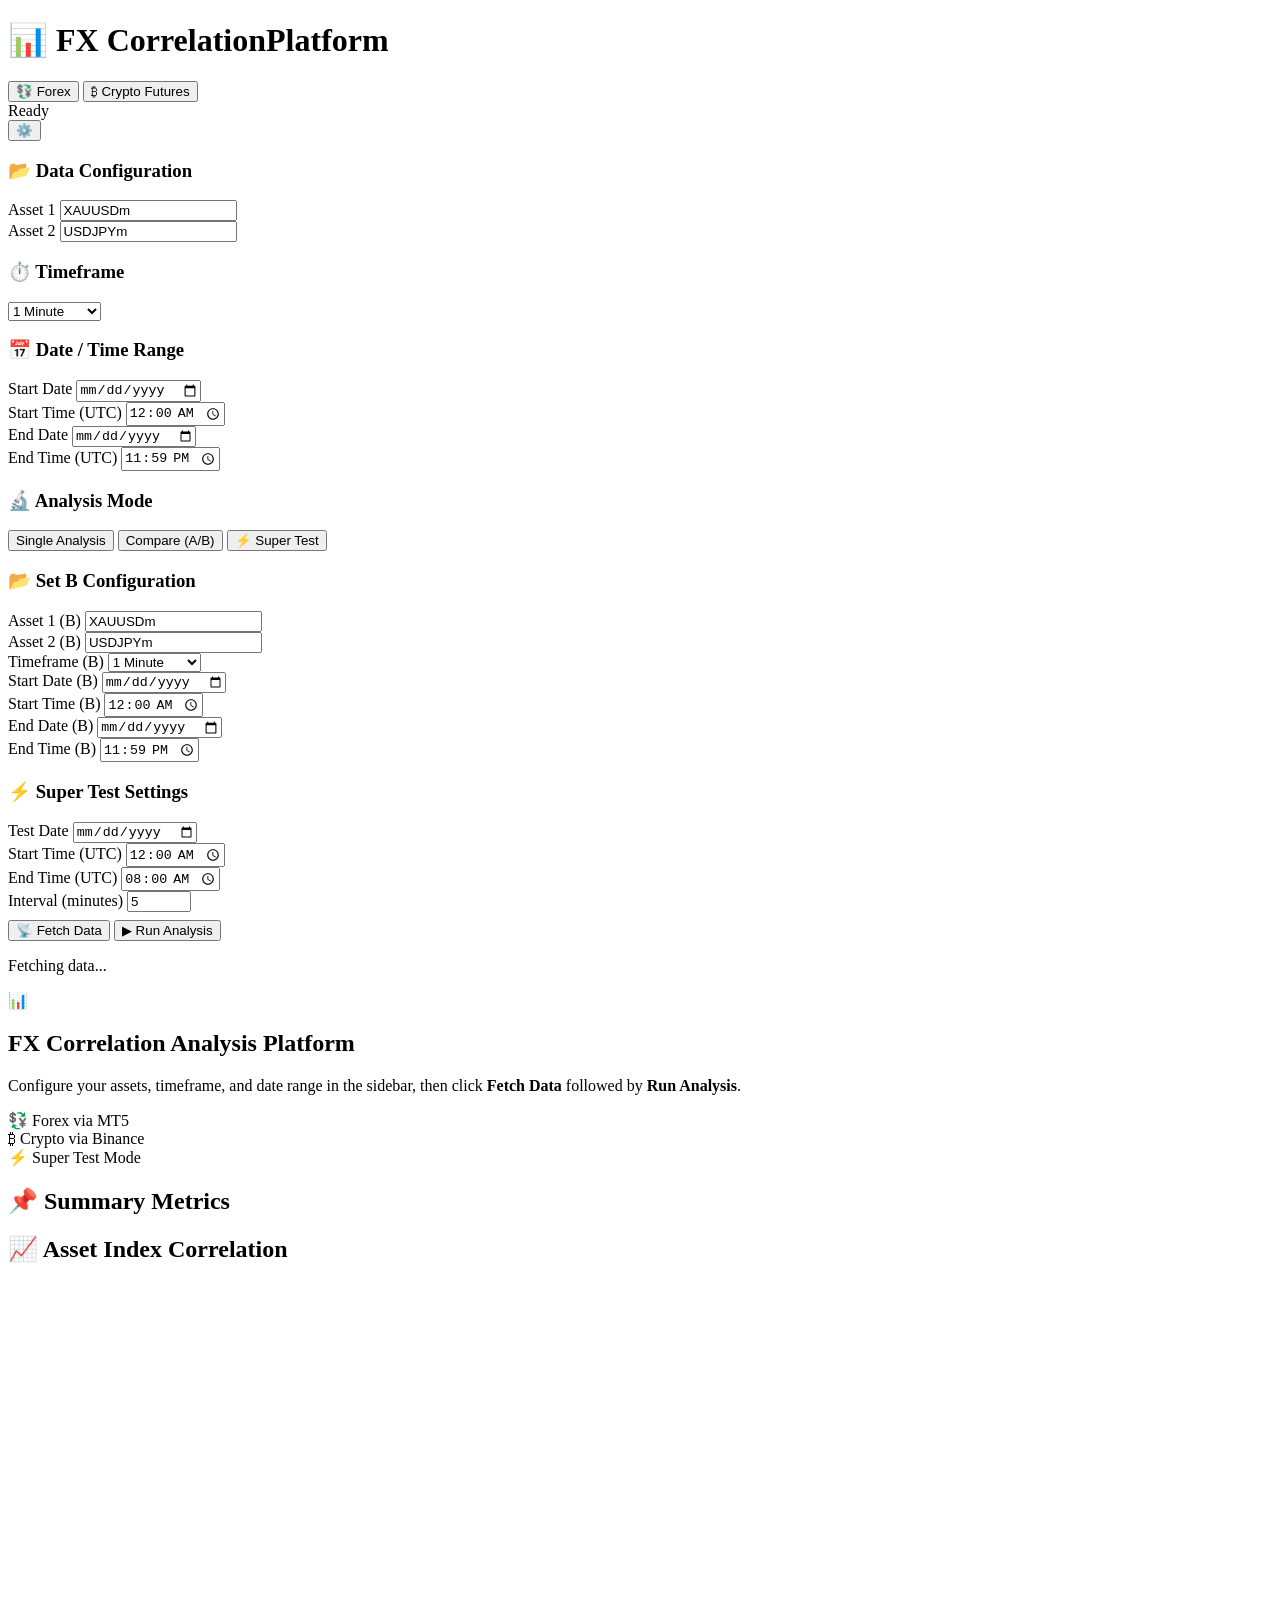
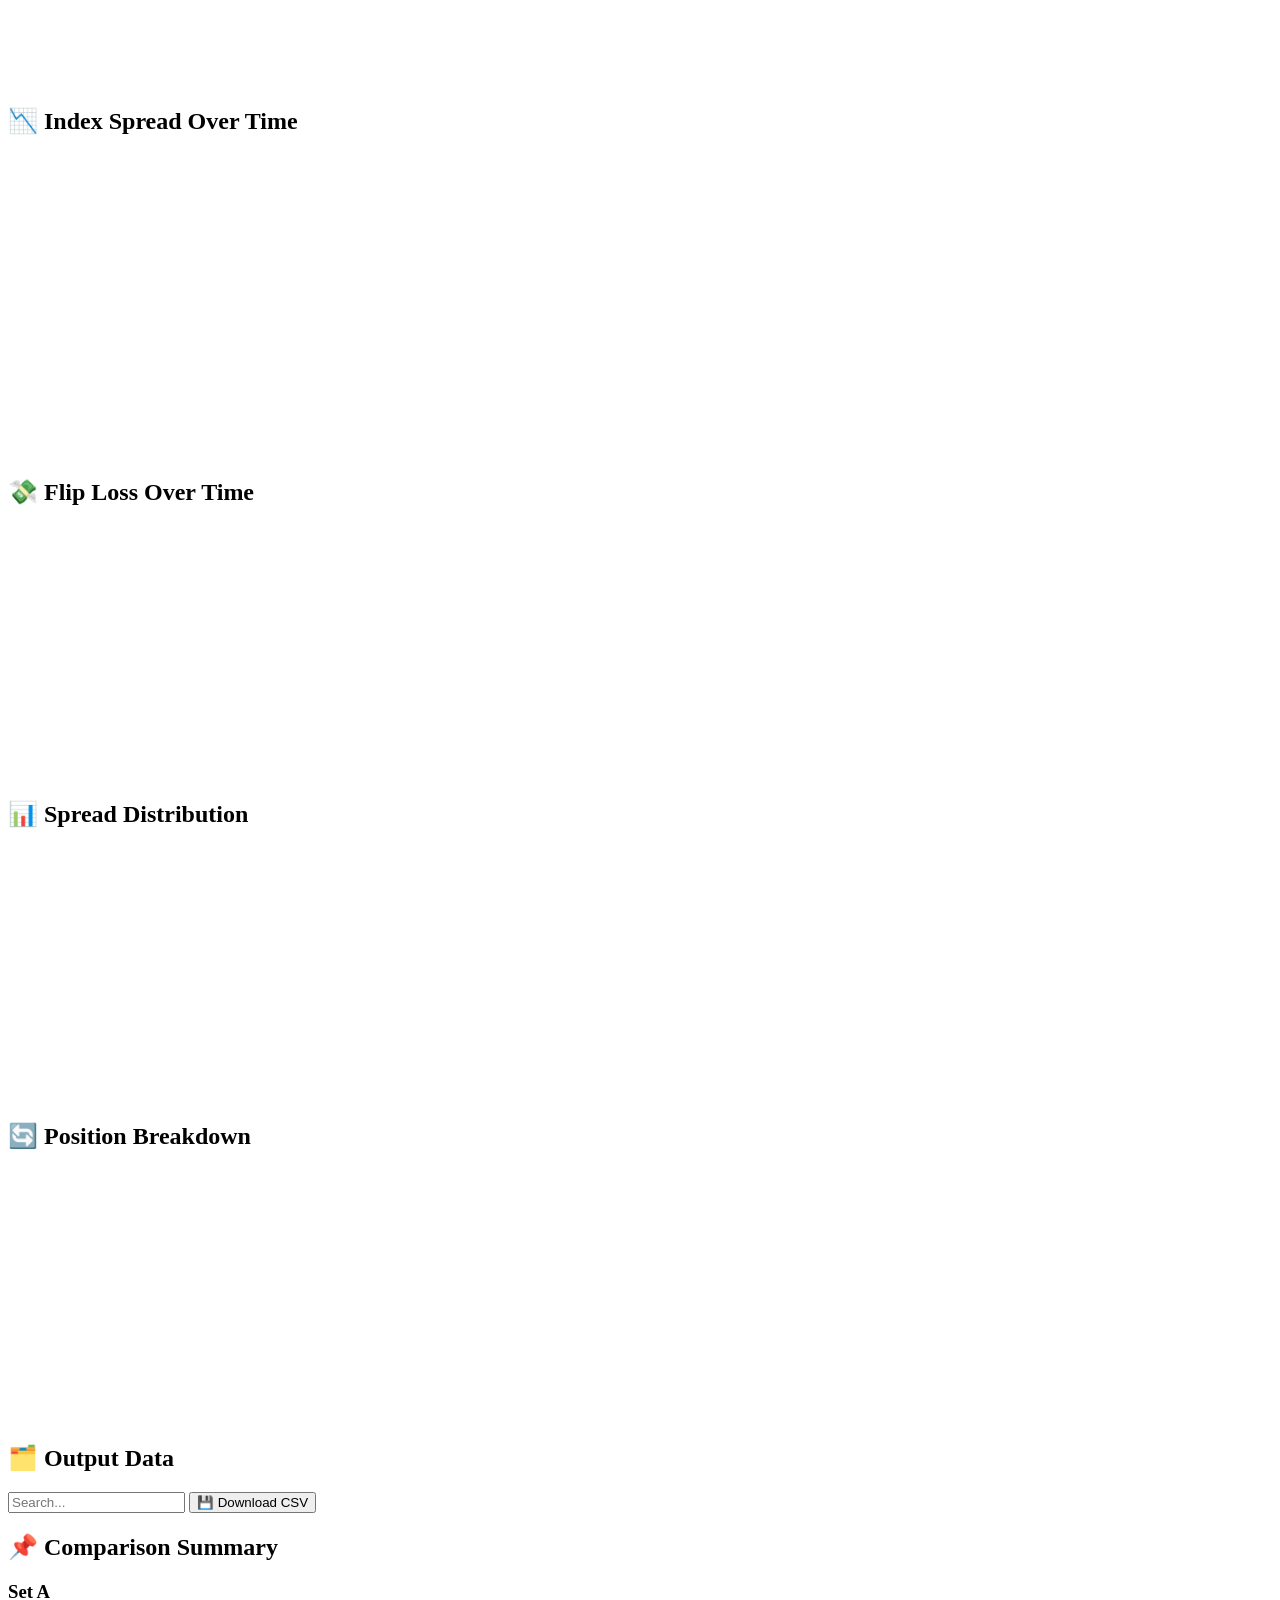
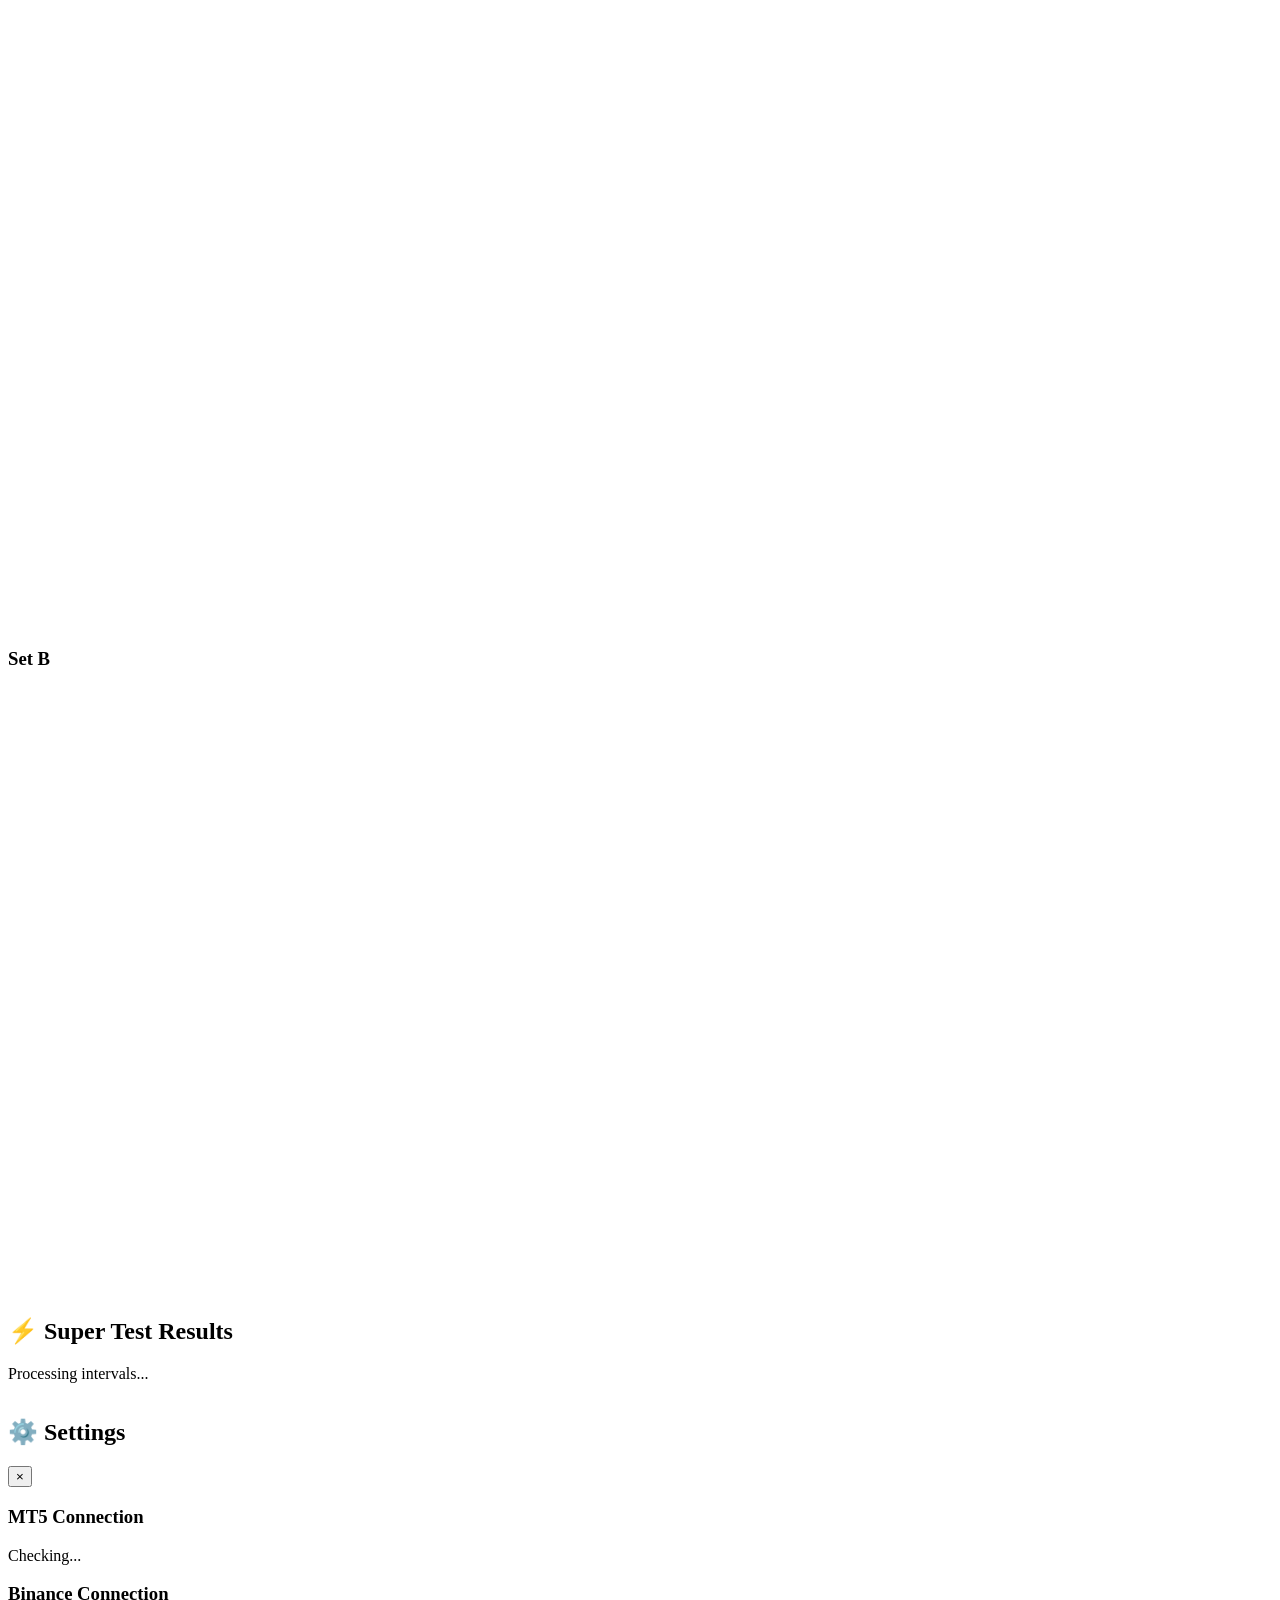
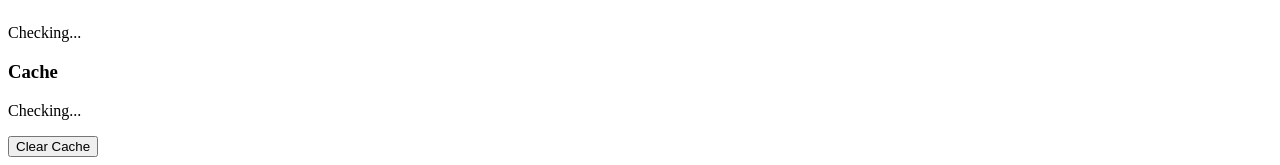
==== FX Correlation Analysis Application/frontend/index.html @ 58d867ab "Full Application is working" ====
<!DOCTYPE html>
<html lang="en">

<head>
    <meta charset="UTF-8">
    <meta name="viewport" content="width=device-width, initial-scale=1.0">
    <meta name="description" content="Forex & Crypto Correlation Analysis Platform with Super Test Mode">
    <title>FX Correlation Analysis Platform</title>
    <link rel="preconnect" href="https://fonts.googleapis.com">
    <link href="https://fonts.googleapis.com/css2?family=Inter:wght@300;400;500;600;700;800&display=swap"
        rel="stylesheet">
    <link rel="stylesheet" href="/css/variables.css?v=3">
    <link rel="stylesheet" href="/css/base.css?v=3">
    <link rel="stylesheet" href="/css/layout.css?v=3">
    <link rel="stylesheet" href="/css/components.css?v=3">
    <link rel="stylesheet" href="/css/charts.css?v=3">
    <link rel="icon" type="image/x-icon" href="/assets/favicon.ico">
</head>

<body>
    <!-- ── Header ──────────────────────────────────────── -->
    <header id="app-header">
        <div class="header-left">
            <h1 class="logo">
                <span class="logo-icon">📊</span>
                <span class="logo-text">FX Correlation<span class="logo-accent">Platform</span></span>
            </h1>
        </div>
        <div class="header-tabs" id="domain-tabs">
            <button class="tab-btn active" data-domain="forex" id="tab-forex">
                <span class="tab-icon">💱</span> Forex
            </button>
            <button class="tab-btn" data-domain="crypto" id="tab-crypto">
                <span class="tab-icon">₿</span> Crypto Futures
            </button>
        </div>
        <div class="header-right">
            <div class="connection-status" id="connection-status">
                <span class="status-dot"></span>
                <span class="status-text">Ready</span>
            </div>
            <button class="icon-btn" id="settings-btn" title="Settings">⚙️</button>
        </div>
    </header>

    <!-- ── Main Layout ─────────────────────────────────── -->
    <div class="app-layout">
        <!-- Sidebar -->
        <aside id="sidebar" class="sidebar">
            <div class="sidebar-section">
                <h3 class="sidebar-title">📂 Data Configuration</h3>

                <div class="input-group">
                    <label for="symbol-1">Asset 1</label>
                    <input type="text" id="symbol-1" class="input" value="XAUUSDm" placeholder="e.g. XAUUSDm">
                </div>
                <div class="input-group">
                    <label for="symbol-2">Asset 2</label>
                    <input type="text" id="symbol-2" class="input" value="USDJPYm" placeholder="e.g. USDJPYm">
                </div>
            </div>

            <div class="sidebar-section">
                <h3 class="sidebar-title">⏱️ Timeframe</h3>
                <div class="input-group">
                    <select id="timeframe" class="input">
                        <option value="10s">10 Seconds</option>
                        <option value="30s">30 Seconds</option>
                        <option value="1min" selected>1 Minute</option>
                        <option value="5min">5 Minutes</option>
                        <option value="15min">15 Minutes</option>
                        <option value="30min">30 Minutes</option>
                        <option value="1h">1 Hour</option>
                        <option value="4h">4 Hours</option>
                        <option value="1D">1 Day</option>
                    </select>
                </div>
            </div>

            <div class="sidebar-section">
                <h3 class="sidebar-title">📅 Date / Time Range</h3>
                <div class="input-group">
                    <label for="start-date">Start Date</label>
                    <input type="date" id="start-date" class="input">
                </div>
                <div class="input-group">
                    <label for="start-time">Start Time (UTC)</label>
                    <input type="time" id="start-time" class="input" value="00:00">
                </div>
                <div class="input-group">
                    <label for="end-date">End Date</label>
                    <input type="date" id="end-date" class="input">
                </div>
                <div class="input-group">
                    <label for="end-time">End Time (UTC)</label>
                    <input type="time" id="end-time" class="input" value="23:59">
                </div>
            </div>

            <div class="sidebar-divider"></div>

            <!-- Mode Toggle -->
            <div class="sidebar-section">
                <h3 class="sidebar-title">🔬 Analysis Mode</h3>
                <div class="mode-selector">
                    <button class="mode-btn active" data-mode="single" id="mode-single">Single Analysis</button>
                    <button class="mode-btn" data-mode="compare" id="mode-compare">Compare (A/B)</button>
                    <button class="mode-btn" data-mode="super" id="mode-super">⚡ Super Test</button>
                </div>
            </div>

            <!-- Set B Config (hidden by default) -->
            <div id="set-b-config" class="sidebar-section hidden">
                <h3 class="sidebar-title">📂 Set B Configuration</h3>
                <div class="input-group">
                    <label for="symbol-1b">Asset 1 (B)</label>
                    <input type="text" id="symbol-1b" class="input" value="XAUUSDm">
                </div>
                <div class="input-group">
                    <label for="symbol-2b">Asset 2 (B)</label>
                    <input type="text" id="symbol-2b" class="input" value="USDJPYm">
                </div>
                <div class="input-group">
                    <label for="timeframe-b">Timeframe (B)</label>
                    <select id="timeframe-b" class="input">
                        <option value="10s">10 Seconds</option>
                        <option value="30s">30 Seconds</option>
                        <option value="1min" selected>1 Minute</option>
                        <option value="5min">5 Minutes</option>
                        <option value="15min">15 Minutes</option>
                        <option value="30min">30 Minutes</option>
                        <option value="1h">1 Hour</option>
                        <option value="4h">4 Hours</option>
                        <option value="1D">1 Day</option>
                    </select>
                </div>
                <div class="input-group">
                    <label for="start-date-b">Start Date (B)</label>
                    <input type="date" id="start-date-b" class="input">
                </div>
                <div class="input-group">
                    <label for="start-time-b">Start Time (B)</label>
                    <input type="time" id="start-time-b" class="input" value="00:00">
                </div>
                <div class="input-group">
                    <label for="end-date-b">End Date (B)</label>
                    <input type="date" id="end-date-b" class="input">
                </div>
                <div class="input-group">
                    <label for="end-time-b">End Time (B)</label>
                    <input type="time" id="end-time-b" class="input" value="23:59">
                </div>
            </div>

            <!-- Super Test Config (hidden by default) -->
            <div id="super-test-config" class="sidebar-section hidden">
                <h3 class="sidebar-title">⚡ Super Test Settings</h3>
                <div class="input-group">
                    <label for="st-date">Test Date</label>
                    <input type="date" id="st-date" class="input">
                </div>
                <div class="input-group">
                    <label for="st-start">Start Time (UTC)</label>
                    <input type="time" id="st-start" class="input" value="00:00">
                </div>
                <div class="input-group">
                    <label for="st-end">End Time (UTC)</label>
                    <input type="time" id="st-end" class="input" value="08:00">
                </div>
                <div class="input-group">
                    <label for="st-interval">Interval (minutes)</label>
                    <input type="number" id="st-interval" class="input" value="5" min="1" max="1440">
                </div>
            </div>

            <div class="sidebar-divider"></div>

            <!-- Fetch + Run -->
            <div class="sidebar-section">
                <button class="btn btn-primary" id="btn-fetch">
                    <span class="btn-icon">📡</span> Fetch Data
                </button>
                <button class="btn btn-accent" id="btn-run" style="margin-top: 8px;">
                    <span class="btn-icon">▶</span> Run Analysis
                </button>
            </div>

            <!-- Progress Bar -->
            <div id="progress-section" class="sidebar-section hidden">
                <div class="progress-bar-container">
                    <div class="progress-bar" id="progress-bar"></div>
                </div>
                <p class="progress-text" id="progress-text">Fetching data...</p>
            </div>
        </aside>

        <!-- Main Content Area -->
        <main id="main-content">
            <!-- Welcome State -->
            <div id="view-welcome" class="view active">
                <div class="welcome-card">
                    <div class="welcome-icon">📊</div>
                    <h2>FX Correlation Analysis Platform</h2>
                    <p>Configure your assets, timeframe, and date range in the sidebar, then click <strong>Fetch
                            Data</strong> followed by <strong>Run Analysis</strong>.</p>
                    <div class="welcome-features">
                        <div class="feature-item">
                            <span class="feature-icon">💱</span>
                            <span>Forex via MT5</span>
                        </div>
                        <div class="feature-item">
                            <span class="feature-icon">₿</span>
                            <span>Crypto via Binance</span>
                        </div>
                        <div class="feature-item">
                            <span class="feature-icon">⚡</span>
                            <span>Super Test Mode</span>
                        </div>
                    </div>
                </div>
            </div>

            <!-- Analysis Results View -->
            <div id="view-analysis" class="view">
                <!-- Summary Metrics -->
                <div id="metrics-section" class="content-section">
                    <h2 class="section-title">📌 Summary Metrics</h2>
                    <div id="metrics-table-container"></div>
                </div>

                <!-- Charts -->
                <div id="charts-section" class="content-section">
                    <h2 class="section-title">📈 Asset Index Correlation</h2>
                    <div class="chart-wrapper">
                        <canvas id="chart-correlation" width="800" height="400"></canvas>
                    </div>

                    <h2 class="section-title">📉 Index Spread Over Time</h2>
                    <div class="chart-wrapper">
                        <canvas id="chart-spread" width="800" height="300"></canvas>
                    </div>

                    <h2 class="section-title">💸 Flip Loss Over Time</h2>
                    <div class="chart-wrapper">
                        <canvas id="chart-flip-loss" width="800" height="250"></canvas>
                    </div>

                    <div class="charts-row">
                        <div class="chart-half">
                            <h2 class="section-title">📊 Spread Distribution</h2>
                            <div class="chart-wrapper">
                                <canvas id="chart-spread-dist" width="400" height="250"></canvas>
                            </div>
                        </div>
                        <div class="chart-half">
                            <h2 class="section-title">🔄 Position Breakdown</h2>
                            <div class="chart-wrapper">
                                <canvas id="chart-position" width="400" height="250"></canvas>
                            </div>
                        </div>
                    </div>
                </div>

                <!-- Data Table -->
                <div id="data-section" class="content-section">
                    <h2 class="section-title">🗂️ Output Data</h2>
                    <div class="table-controls">
                        <input type="text" id="table-search" class="input input-sm" placeholder="Search...">
                        <button class="btn btn-sm btn-secondary" id="btn-download-csv">
                            💾 Download CSV
                        </button>
                    </div>
                    <div class="table-container" id="data-table-container">
                        <table id="data-table" class="data-table">
                            <thead id="data-table-head"></thead>
                            <tbody id="data-table-body"></tbody>
                        </table>
                    </div>
                    <div class="table-pagination" id="pagination"></div>
                </div>
            </div>

            <!-- Comparison View -->
            <div id="view-compare" class="view">
                <div id="compare-metrics-section" class="content-section">
                    <h2 class="section-title">📌 Comparison Summary</h2>
                    <div id="compare-metrics-container"></div>
                </div>
                <div class="compare-grid">
                    <div class="compare-col" id="compare-set-a">
                        <h3 class="compare-label">Set A</h3>
                        <div class="chart-wrapper"><canvas id="chart-corr-a" width="600" height="350"></canvas></div>
                        <div class="chart-wrapper"><canvas id="chart-spread-a" width="600" height="250"></canvas></div>
                    </div>
                    <div class="compare-col" id="compare-set-b">
                        <h3 class="compare-label">Set B</h3>
                        <div class="chart-wrapper"><canvas id="chart-corr-b" width="600" height="350"></canvas></div>
                        <div class="chart-wrapper"><canvas id="chart-spread-b" width="600" height="250"></canvas></div>
                    </div>
                </div>
            </div>

            <!-- Super Test View -->
            <div id="view-super-test" class="view">
                <div class="content-section">
                    <h2 class="section-title">⚡ Super Test Results</h2>
                    <div id="super-test-progress" class="hidden">
                        <div class="progress-bar-container large">
                            <div class="progress-bar" id="st-progress-bar"></div>
                        </div>
                        <p class="progress-text" id="st-progress-text">Processing intervals...</p>
                    </div>
                    <div id="super-test-summary" class="hidden"></div>
                    <div class="table-container" id="super-test-table-container">
                        <table id="super-test-table" class="data-table ranking-table">
                            <thead id="st-table-head"></thead>
                            <tbody id="st-table-body"></tbody>
                        </table>
                    </div>
                </div>
            </div>
        </main>
    </div>

    <!-- Settings Modal -->
    <div id="settings-modal" class="modal hidden">
        <div class="modal-backdrop"></div>
        <div class="modal-content">
            <div class="modal-header">
                <h2>⚙️ Settings</h2>
                <button class="modal-close" id="settings-close">&times;</button>
            </div>
            <div class="modal-body">
                <div class="setting-group">
                    <h3>MT5 Connection</h3>
                    <p class="setting-status" id="mt5-status">Checking...</p>
                </div>
                <div class="setting-group">
                    <h3>Binance Connection</h3>
                    <p class="setting-status" id="binance-status">Checking...</p>
                </div>
                <div class="setting-group">
                    <h3>Cache</h3>
                    <p class="setting-status" id="cache-status">Checking...</p>
                    <button class="btn btn-sm btn-danger" id="btn-clear-cache">Clear Cache</button>
                </div>
            </div>
        </div>
    </div>

    <!-- Toast Container -->
    <div id="toast-container"></div>

    <!-- Scripts -->
    <script src="/js/utils/format.js?v=3"></script>
    <script src="/js/utils/datetime.js?v=3"></script>
    <script src="/js/api.js?v=3"></script>
    <script src="/js/ws.js?v=3"></script>
    <script src="/js/state.js?v=3"></script>
    <script src="/js/components/charts.js?v=3"></script>
    <script src="/js/components/tables.js?v=3"></script>
    <script src="/js/components/sidebar.js?v=3"></script>
    <script src="/js/components/supertest.js?v=3"></script>
    <script src="/js/components/progress.js?v=3"></script>
    <script src="/js/components/modal.js?v=3"></script>
    <script src="/js/app.js?v=3"></script>
</body>

</html>
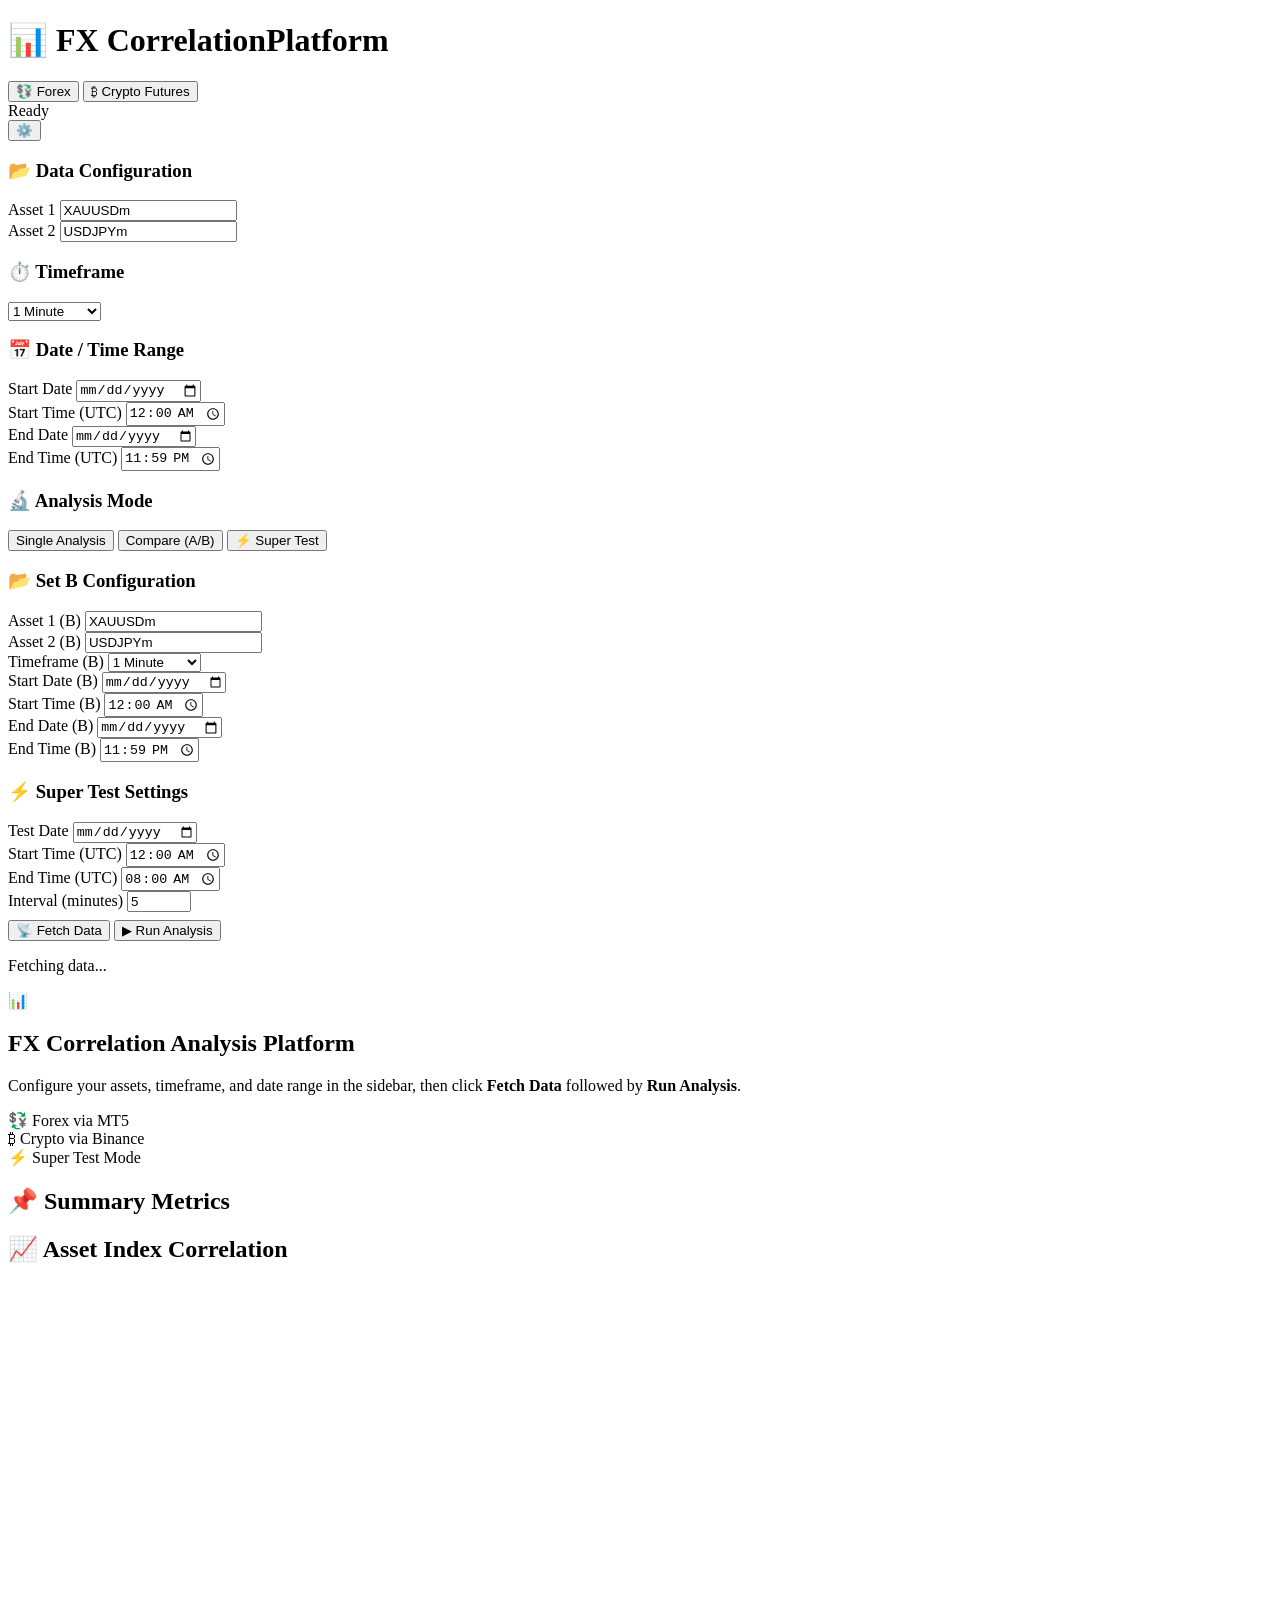
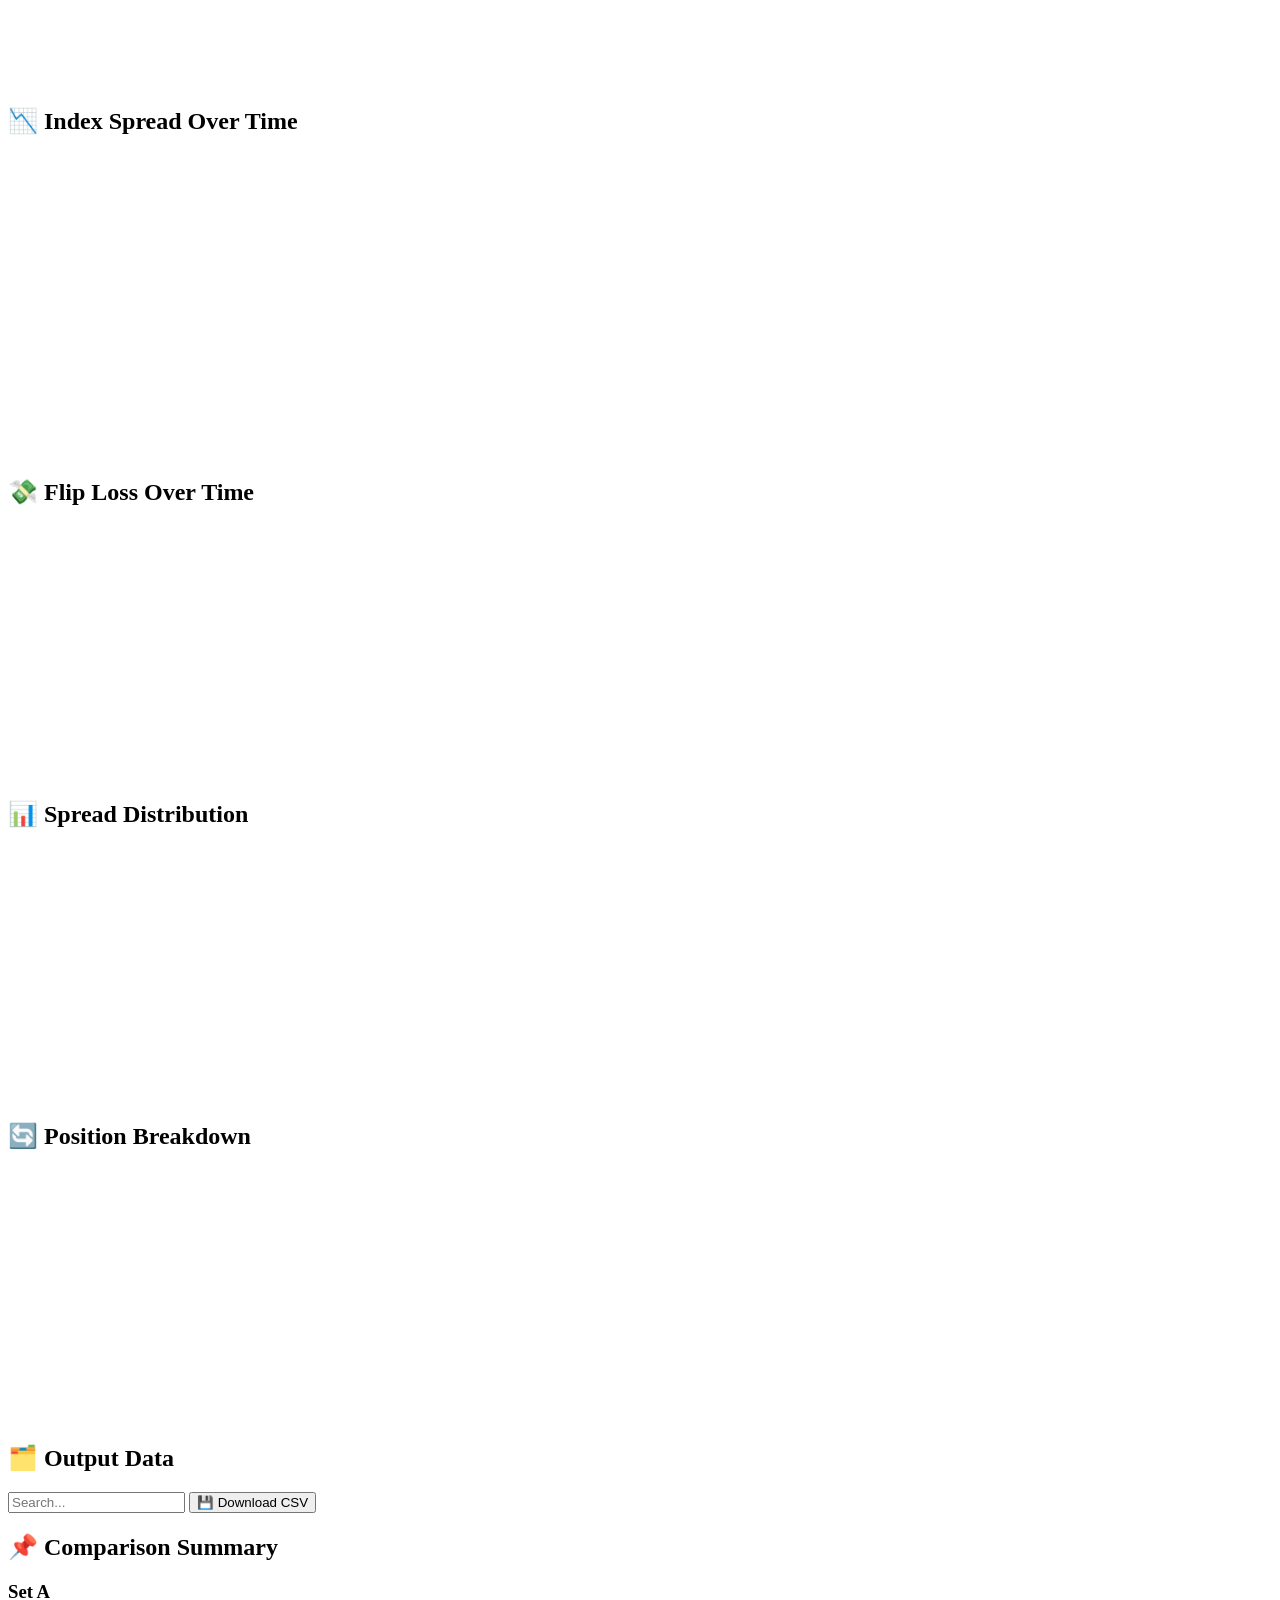
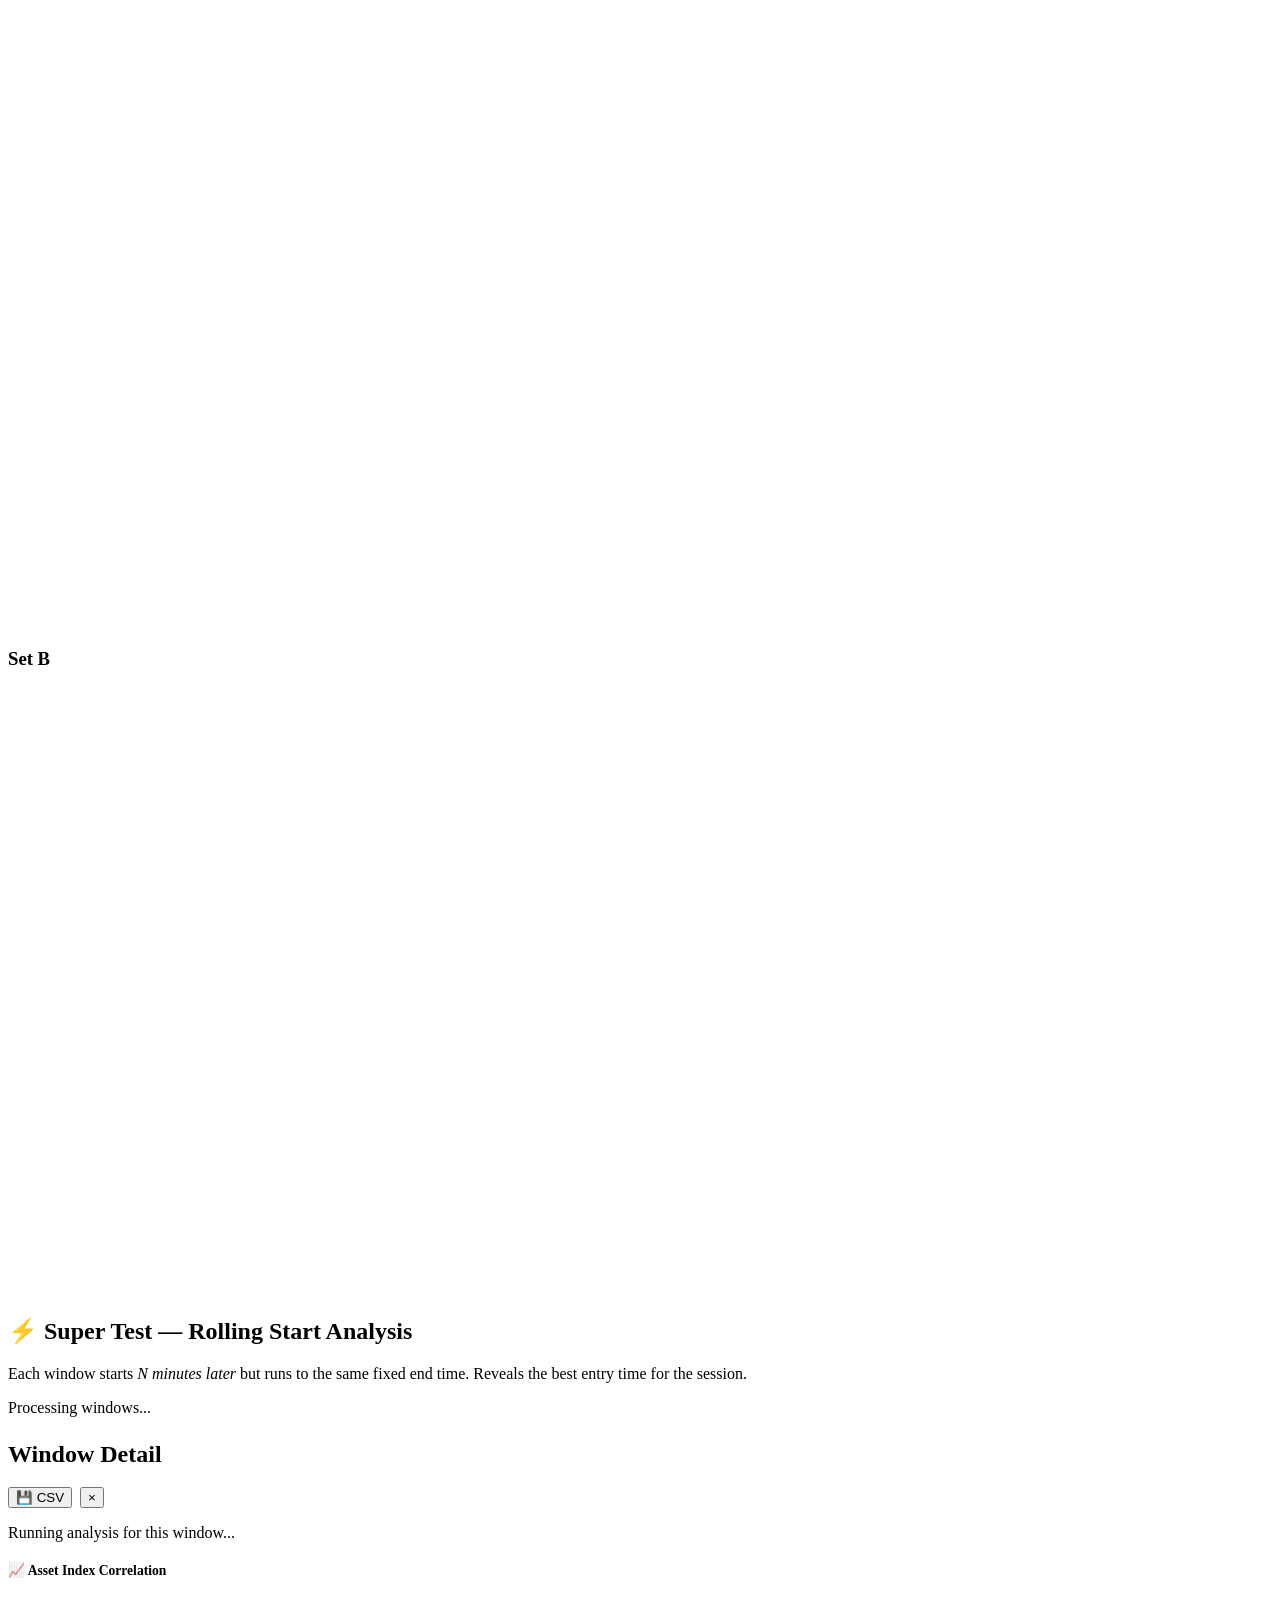
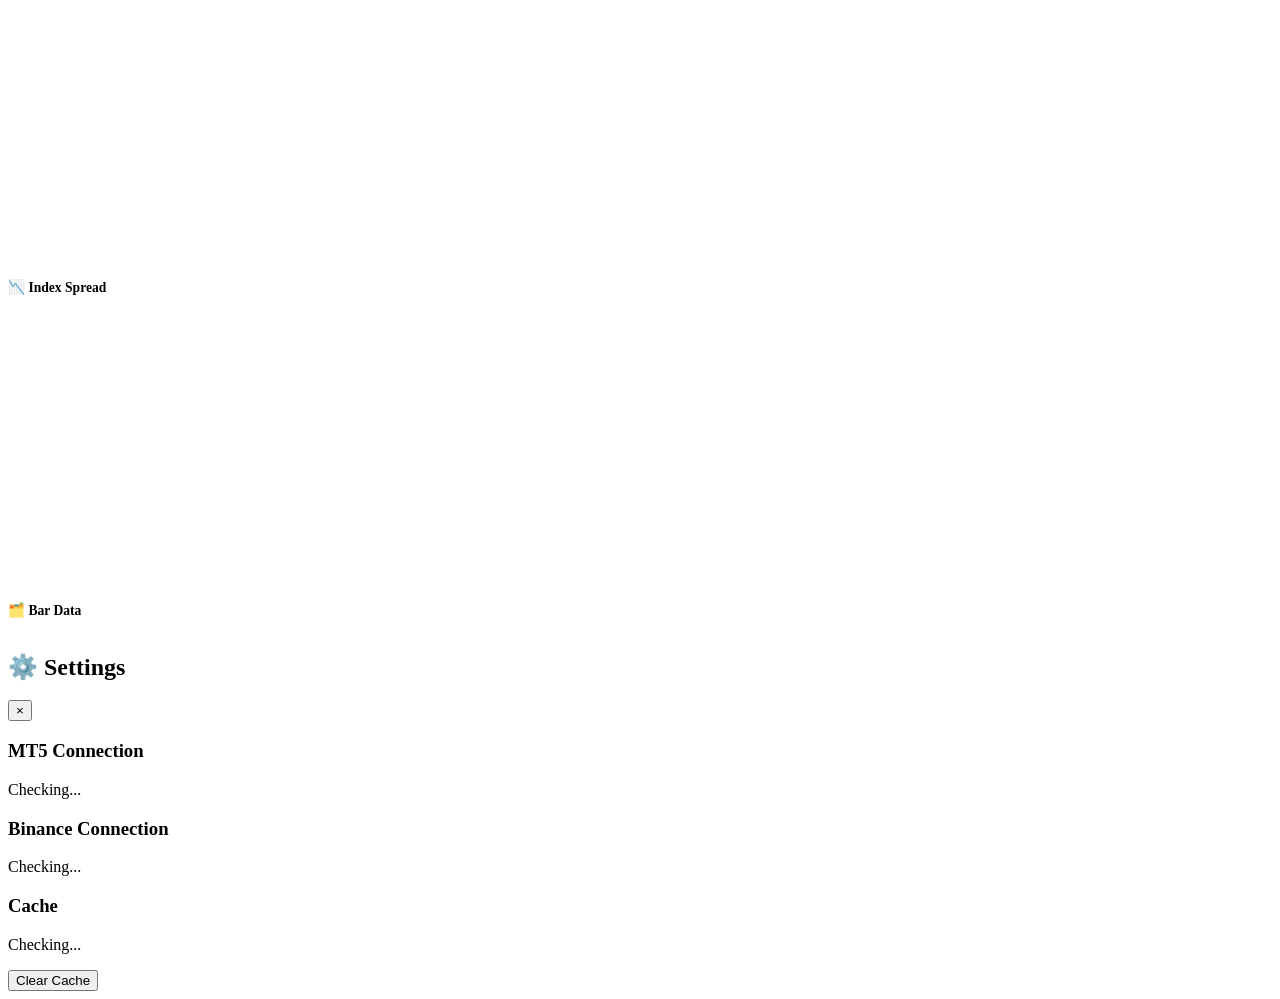
==== commit 6833bcda: "Super test Implemented (Best)" ====
--- a/FX Correlation Analysis Application/frontend/index.html
+++ b/FX Correlation Analysis Application/frontend/index.html
@@ -303,23 +303,87 @@
             <!-- Super Test View -->
             <div id="view-super-test" class="view">
                 <div class="content-section">
-                    <h2 class="section-title">⚡ Super Test Results</h2>
+                    <h2 class="section-title">⚡ Super Test — Rolling Start Analysis</h2>
+                    <p class="section-desc">Each window starts <em>N minutes later</em> but runs to the same fixed end
+                        time. Reveals the best entry time for the session.</p>
+
+                    <!-- Progress -->
                     <div id="super-test-progress" class="hidden">
                         <div class="progress-bar-container large">
                             <div class="progress-bar" id="st-progress-bar"></div>
                         </div>
-                        <p class="progress-text" id="st-progress-text">Processing intervals...</p>
-                    </div>
+                        <p class="progress-text" id="st-progress-text">Processing windows...</p>
+                    </div>
+
+                    <!-- Summary card -->
                     <div id="super-test-summary" class="hidden"></div>
-                    <div class="table-container" id="super-test-table-container">
-                        <table id="super-test-table" class="data-table ranking-table">
-                            <thead id="st-table-head"></thead>
-                            <tbody id="st-table-body"></tbody>
-                        </table>
-                    </div>
+
+                    <!-- Ranking table (top N) -->
+                    <div id="super-test-ranking-container" class="content-section" style="margin-top:24px"></div>
+
+                    <!-- All windows chronological -->
+                    <div id="super-test-all-container" class="content-section" style="margin-top:24px"></div>
                 </div>
             </div>
         </main>
+    </div>
+
+    <!-- Super Test Window Detail Modal -->
+    <div id="st-detail-modal" class="modal hidden">
+        <div class="modal-backdrop" id="st-detail-backdrop"></div>
+        <div class="modal-content modal-xl">
+            <div class="modal-header">
+                <div>
+                    <h2 id="st-detail-title">Window Detail</h2>
+                    <p id="st-detail-subtitle" class="modal-subtitle"></p>
+                </div>
+                <div style="display:flex;gap:8px;align-items:center">
+                    <button class="btn btn-sm btn-secondary" id="st-detail-download">💾 CSV</button>
+                    <button class="modal-close" id="st-detail-close">&times;</button>
+                </div>
+            </div>
+            <div class="modal-body" id="st-detail-body">
+                <!-- Loading state -->
+                <div id="st-detail-loading" class="st-detail-loading">
+                    <div class="st-detail-spinner"></div>
+                    <p>Running analysis for this window...</p>
+                </div>
+
+                <!-- Results (hidden until loaded) -->
+                <div id="st-detail-results" class="hidden">
+                    <!-- Metrics -->
+                    <div id="st-detail-metrics" style="margin-bottom:20px"></div>
+
+                    <!-- Charts row -->
+                    <div class="st-detail-charts">
+                        <div class="st-detail-chart-block">
+                            <h3 class="section-title" style="font-size:.85rem;margin-bottom:6px">📈 Asset Index
+                                Correlation</h3>
+                            <div class="chart-wrapper" style="height:280px">
+                                <canvas id="st-detail-chart-corr"></canvas>
+                            </div>
+                        </div>
+                        <div class="st-detail-chart-block">
+                            <h3 class="section-title" style="font-size:.85rem;margin-bottom:6px">📉 Index Spread</h3>
+                            <div class="chart-wrapper" style="height:280px">
+                                <canvas id="st-detail-chart-spread"></canvas>
+                            </div>
+                        </div>
+                    </div>
+
+                    <!-- Data table -->
+                    <div style="margin-top:20px">
+                        <h3 class="section-title" style="font-size:.85rem">🗂️ Bar Data</h3>
+                        <div class="table-container" style="max-height:260px">
+                            <table class="data-table" id="st-detail-table">
+                                <thead id="st-detail-table-head"></thead>
+                                <tbody id="st-detail-table-body"></tbody>
+                            </table>
+                        </div>
+                    </div>
+                </div>
+            </div>
+        </div>
     </div>
 
     <!-- Settings Modal -->
@@ -352,18 +416,18 @@
     <div id="toast-container"></div>
 
     <!-- Scripts -->
-    <script src="/js/utils/format.js?v=3"></script>
-    <script src="/js/utils/datetime.js?v=3"></script>
-    <script src="/js/api.js?v=3"></script>
-    <script src="/js/ws.js?v=3"></script>
-    <script src="/js/state.js?v=3"></script>
-    <script src="/js/components/charts.js?v=3"></script>
-    <script src="/js/components/tables.js?v=3"></script>
-    <script src="/js/components/sidebar.js?v=3"></script>
-    <script src="/js/components/supertest.js?v=3"></script>
-    <script src="/js/components/progress.js?v=3"></script>
-    <script src="/js/components/modal.js?v=3"></script>
-    <script src="/js/app.js?v=3"></script>
+    <script src="/js/utils/format.js?v=6"></script>
+    <script src="/js/utils/datetime.js?v=6"></script>
+    <script src="/js/api.js?v=6"></script>
+    <script src="/js/ws.js?v=6"></script>
+    <script src="/js/state.js?v=6"></script>
+    <script src="/js/components/charts.js?v=6"></script>
+    <script src="/js/components/tables.js?v=6"></script>
+    <script src="/js/components/sidebar.js?v=6"></script>
+    <script src="/js/components/supertest.js?v=6"></script>
+    <script src="/js/components/progress.js?v=6"></script>
+    <script src="/js/components/modal.js?v=6"></script>
+    <script src="/js/app.js?v=6"></script>
 </body>
 
 </html>
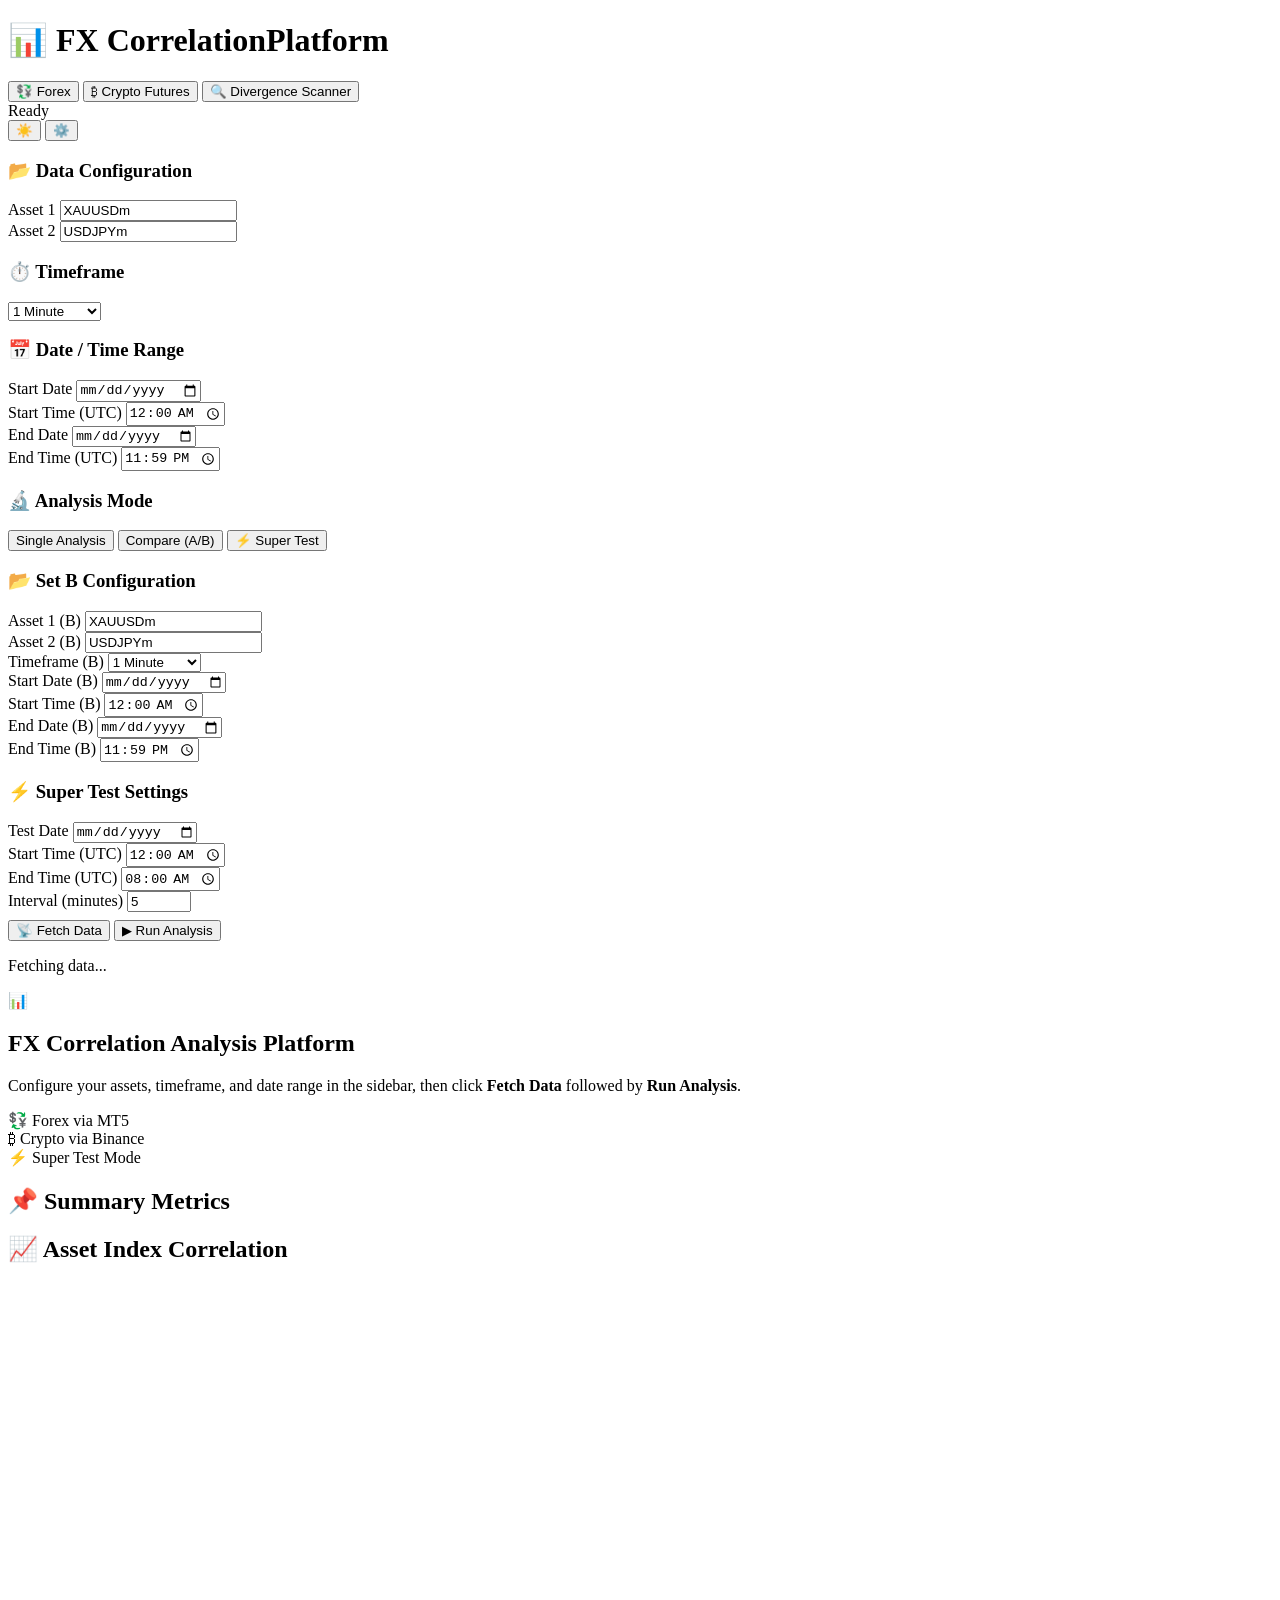
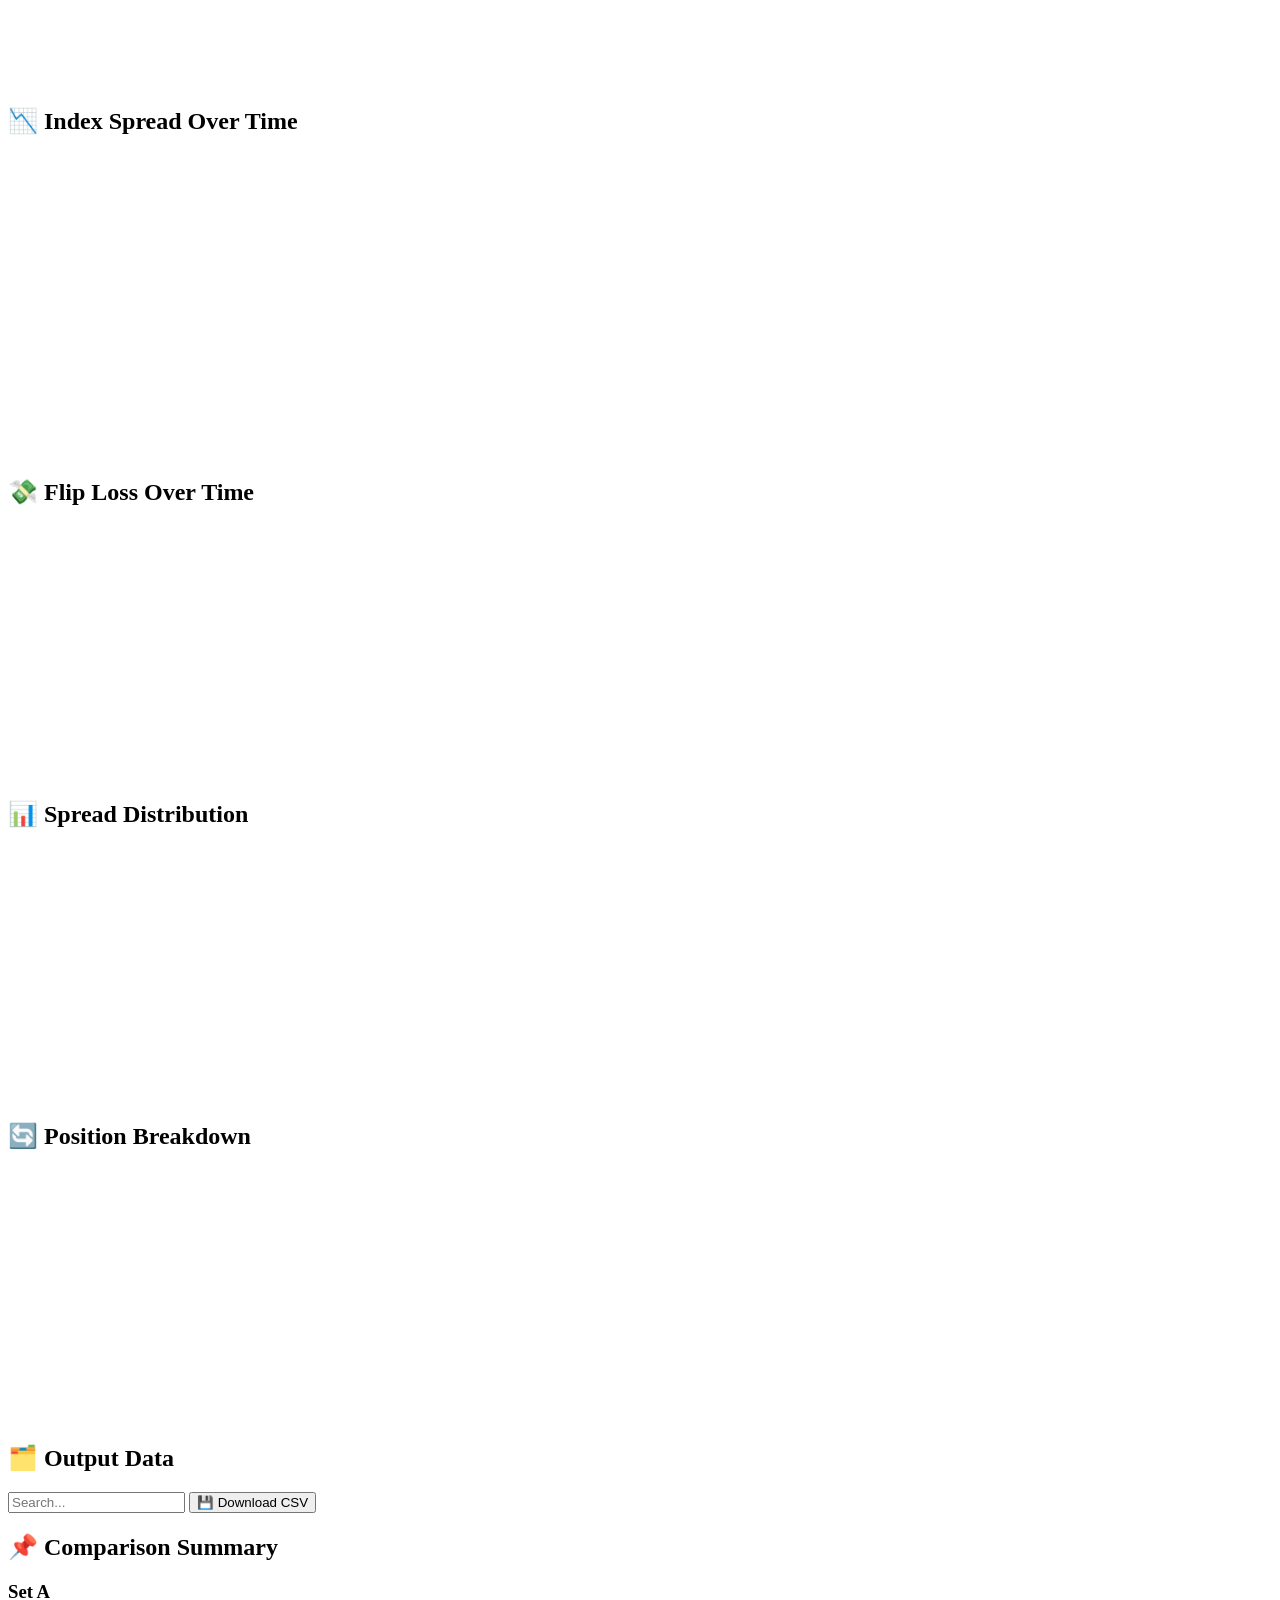
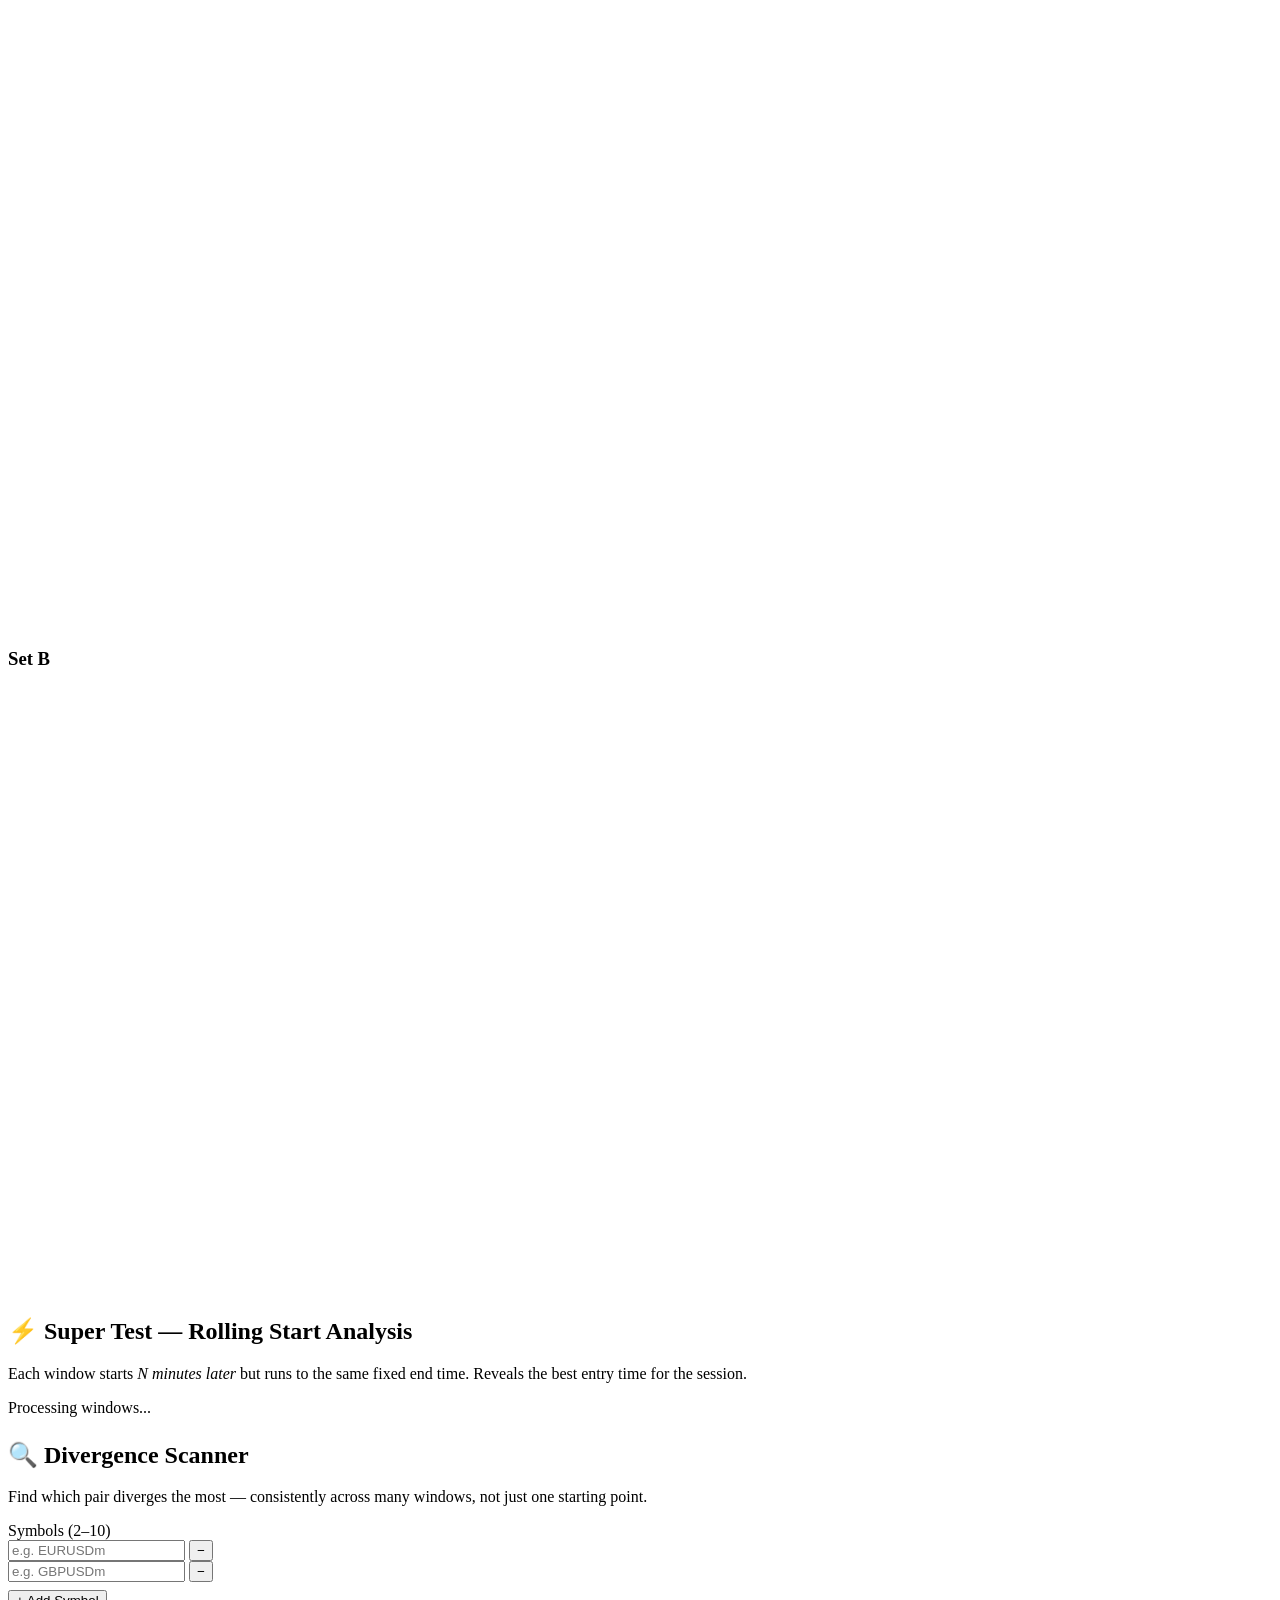
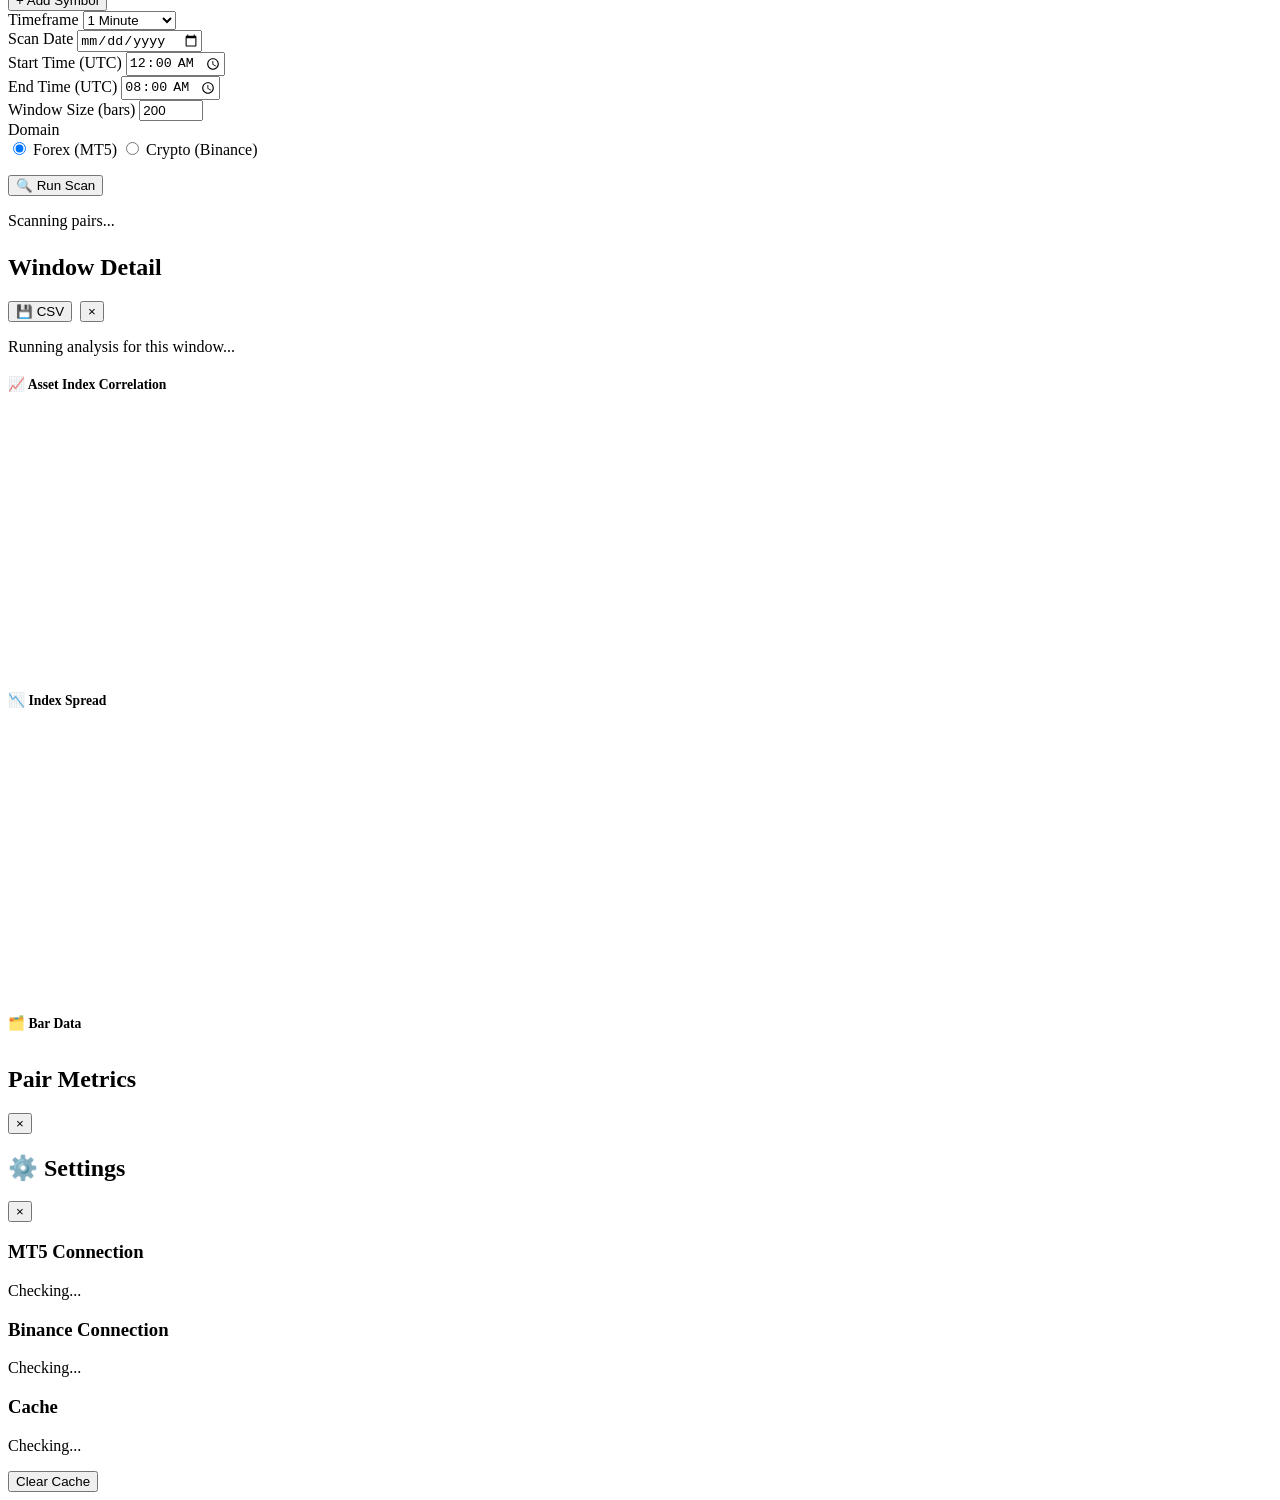
==== commit 2dc621ba: "Created Diversion scanner" ====
--- a/FX Correlation Analysis Application/frontend/index.html
+++ b/FX Correlation Analysis Application/frontend/index.html
@@ -33,12 +33,16 @@
             <button class="tab-btn" data-domain="crypto" id="tab-crypto">
                 <span class="tab-icon">₿</span> Crypto Futures
             </button>
+            <button class="tab-btn" id="btn-divergence-tab">
+                <span class="tab-icon">🔍</span> Divergence Scanner
+            </button>
         </div>
         <div class="header-right">
             <div class="connection-status" id="connection-status">
                 <span class="status-dot"></span>
                 <span class="status-text">Ready</span>
             </div>
+            <button class="icon-btn" id="theme-btn" title="Toggle Theme">☀️</button>
             <button class="icon-btn" id="settings-btn" title="Settings">⚙️</button>
         </div>
     </header>
@@ -328,6 +332,110 @@
         </main>
     </div>
 
+    <!-- ── Divergence Scanner (standalone overlay tab) ── -->
+    <div id="divergence-scanner-tab" class="div-scanner-tab hidden">
+        <div class="div-scanner-inner">
+
+            <!-- Controls Panel -->
+            <div class="panel div-controls-panel">
+                <h2 class="section-title" style="margin-top:0">🔍 Divergence Scanner</h2>
+                <p class="section-desc">Find which pair diverges the most — consistently across many windows, not just
+                    one starting point.</p>
+
+                <div class="div-form-grid">
+
+                    <!-- Symbol List -->
+                    <div class="div-form-col">
+                        <label class="div-label">Symbols (2–10)</label>
+                        <div id="div-symbol-list">
+                            <div class="div-symbol-row">
+                                <input type="text" class="input div-symbol-input" placeholder="e.g. EURUSDm" value="">
+                                <button class="btn btn-sm btn-secondary div-remove-btn"
+                                    onclick="DivergenceTab.removeSymbol(this)">−</button>
+                            </div>
+                            <div class="div-symbol-row">
+                                <input type="text" class="input div-symbol-input" placeholder="e.g. GBPUSDm" value="">
+                                <button class="btn btn-sm btn-secondary div-remove-btn"
+                                    onclick="DivergenceTab.removeSymbol(this)">−</button>
+                            </div>
+                        </div>
+                        <button class="btn btn-sm btn-secondary" id="div-add-symbol" onclick="DivergenceTab.addSymbol()"
+                            style="margin-top:8px;width:auto">
+                            + Add Symbol
+                        </button>
+                    </div>
+
+                    <!-- Time Settings -->
+                    <div class="div-form-col">
+                        <div class="input-group">
+                            <label for="div-timeframe">Timeframe</label>
+                            <select id="div-timeframe" class="input">
+                                <option value="10s">10 Seconds</option>
+                                <option value="30s">30 Seconds</option>
+                                <option value="1min" selected>1 Minute</option>
+                                <option value="5min">5 Minutes</option>
+                                <option value="15min">15 Minutes</option>
+                                <option value="30min">30 Minutes</option>
+                                <option value="1h">1 Hour</option>
+                                <option value="4h">4 Hours</option>
+                                <option value="1D">1 Day</option>
+                            </select>
+                        </div>
+                        <div class="input-group">
+                            <label for="div-date">Scan Date</label>
+                            <input type="date" id="div-date" class="input">
+                        </div>
+                        <div class="input-group">
+                            <label for="div-start-time">Start Time (UTC)</label>
+                            <input type="time" id="div-start-time" class="input" value="00:00">
+                        </div>
+                        <div class="input-group">
+                            <label for="div-end-time">End Time (UTC)</label>
+                            <input type="time" id="div-end-time" class="input" value="08:00">
+                        </div>
+                    </div>
+
+                    <!-- Scan Settings -->
+                    <div class="div-form-col">
+                        <div class="input-group">
+                            <label for="div-window-bars">Window Size (bars)</label>
+                            <input type="number" id="div-window-bars" class="input" value="200" min="50" max="1000">
+                        </div>
+
+                        <label class="div-label" style="margin-top:8px">Domain</label>
+                        <div class="div-domain-row">
+                            <label class="div-radio-label">
+                                <input type="radio" name="div-domain" value="forex" checked> Forex (MT5)
+                            </label>
+                            <label class="div-radio-label">
+                                <input type="radio" name="div-domain" value="crypto"> Crypto (Binance)
+                            </label>
+                        </div>
+
+                        <button class="btn btn-accent" id="div-run-btn" style="margin-top:16px"
+                            onclick="App._runDivergenceScan()">
+                            <span class="btn-icon">🔍</span> Run Scan
+                        </button>
+                    </div>
+                </div>
+            </div>
+
+            <!-- Progress -->
+            <div id="divergence-progress" class="hidden" style="margin-top:16px">
+                <div class="progress-bar-container large">
+                    <div class="progress-bar" id="div-progress-bar"></div>
+                </div>
+                <p class="progress-text" id="div-progress-text">Scanning pairs...</p>
+            </div>
+
+            <!-- Summary Card -->
+            <div id="divergence-summary" class="hidden" style="margin-top:20px"></div>
+
+            <!-- Rankings Table -->
+            <div id="divergence-ranking-container" class="content-section" style="margin-top:24px"></div>
+        </div>
+    </div>
+
     <!-- Super Test Window Detail Modal -->
     <div id="st-detail-modal" class="modal hidden">
         <div class="modal-backdrop" id="st-detail-backdrop"></div>
@@ -383,6 +491,21 @@
                     </div>
                 </div>
             </div>
+        </div>
+    </div>
+
+    <!-- Divergence Scanner Pair Detail Modal -->
+    <div id="div-detail-modal" class="modal hidden">
+        <div class="modal-backdrop" id="div-detail-backdrop"></div>
+        <div class="modal-content modal-xl">
+            <div class="modal-header">
+                <div>
+                    <h2 id="div-detail-title">Pair Metrics</h2>
+                    <p id="div-detail-subtitle" class="modal-subtitle"></p>
+                </div>
+                <button class="modal-close" id="div-detail-close">&times;</button>
+            </div>
+            <div class="modal-body" id="div-detail-body"></div>
         </div>
     </div>
 
@@ -427,7 +550,43 @@
     <script src="/js/components/supertest.js?v=6"></script>
     <script src="/js/components/progress.js?v=6"></script>
     <script src="/js/components/modal.js?v=6"></script>
+    <script src="/js/components/divergence.js?v=1"></script>
     <script src="/js/app.js?v=6"></script>
+    <script>
+        // ── Divergence Tab Helper (inline — small enough to not warrant a separate file) ──
+        const DivergenceTab = {
+            _tabVisible: false,
+
+            toggle() {
+                this._tabVisible = !this._tabVisible;
+                document.getElementById('divergence-scanner-tab').classList.toggle('hidden', !this._tabVisible);
+                document.getElementById('btn-divergence-tab').classList.toggle('active', this._tabVisible);
+            },
+
+            addSymbol() {
+                const list = document.getElementById('div-symbol-list');
+                const count = list.querySelectorAll('.div-symbol-row').length;
+                if (count >= 10) { Toast.show('Maximum 10 symbols', 'info'); return; }
+                const row = document.createElement('div');
+                row.className = 'div-symbol-row';
+                row.innerHTML = `
+                    <input type="text" class="input div-symbol-input" placeholder="e.g. USDJPYm">
+                    <button class="btn btn-sm btn-secondary div-remove-btn" onclick="DivergenceTab.removeSymbol(this)">−</button>`;
+                list.appendChild(row);
+            },
+
+            removeSymbol(btn) {
+                const list = document.getElementById('div-symbol-list');
+                const rows = list.querySelectorAll('.div-symbol-row');
+                if (rows.length <= 2) { Toast.show('Keep at least 2 symbols', 'info'); return; }
+                btn.closest('.div-symbol-row').remove();
+            },
+        };
+
+        document.addEventListener('DOMContentLoaded', () => {
+            document.getElementById('btn-divergence-tab').addEventListener('click', () => DivergenceTab.toggle());
+        });
+    </script>
 </body>
 
 </html>
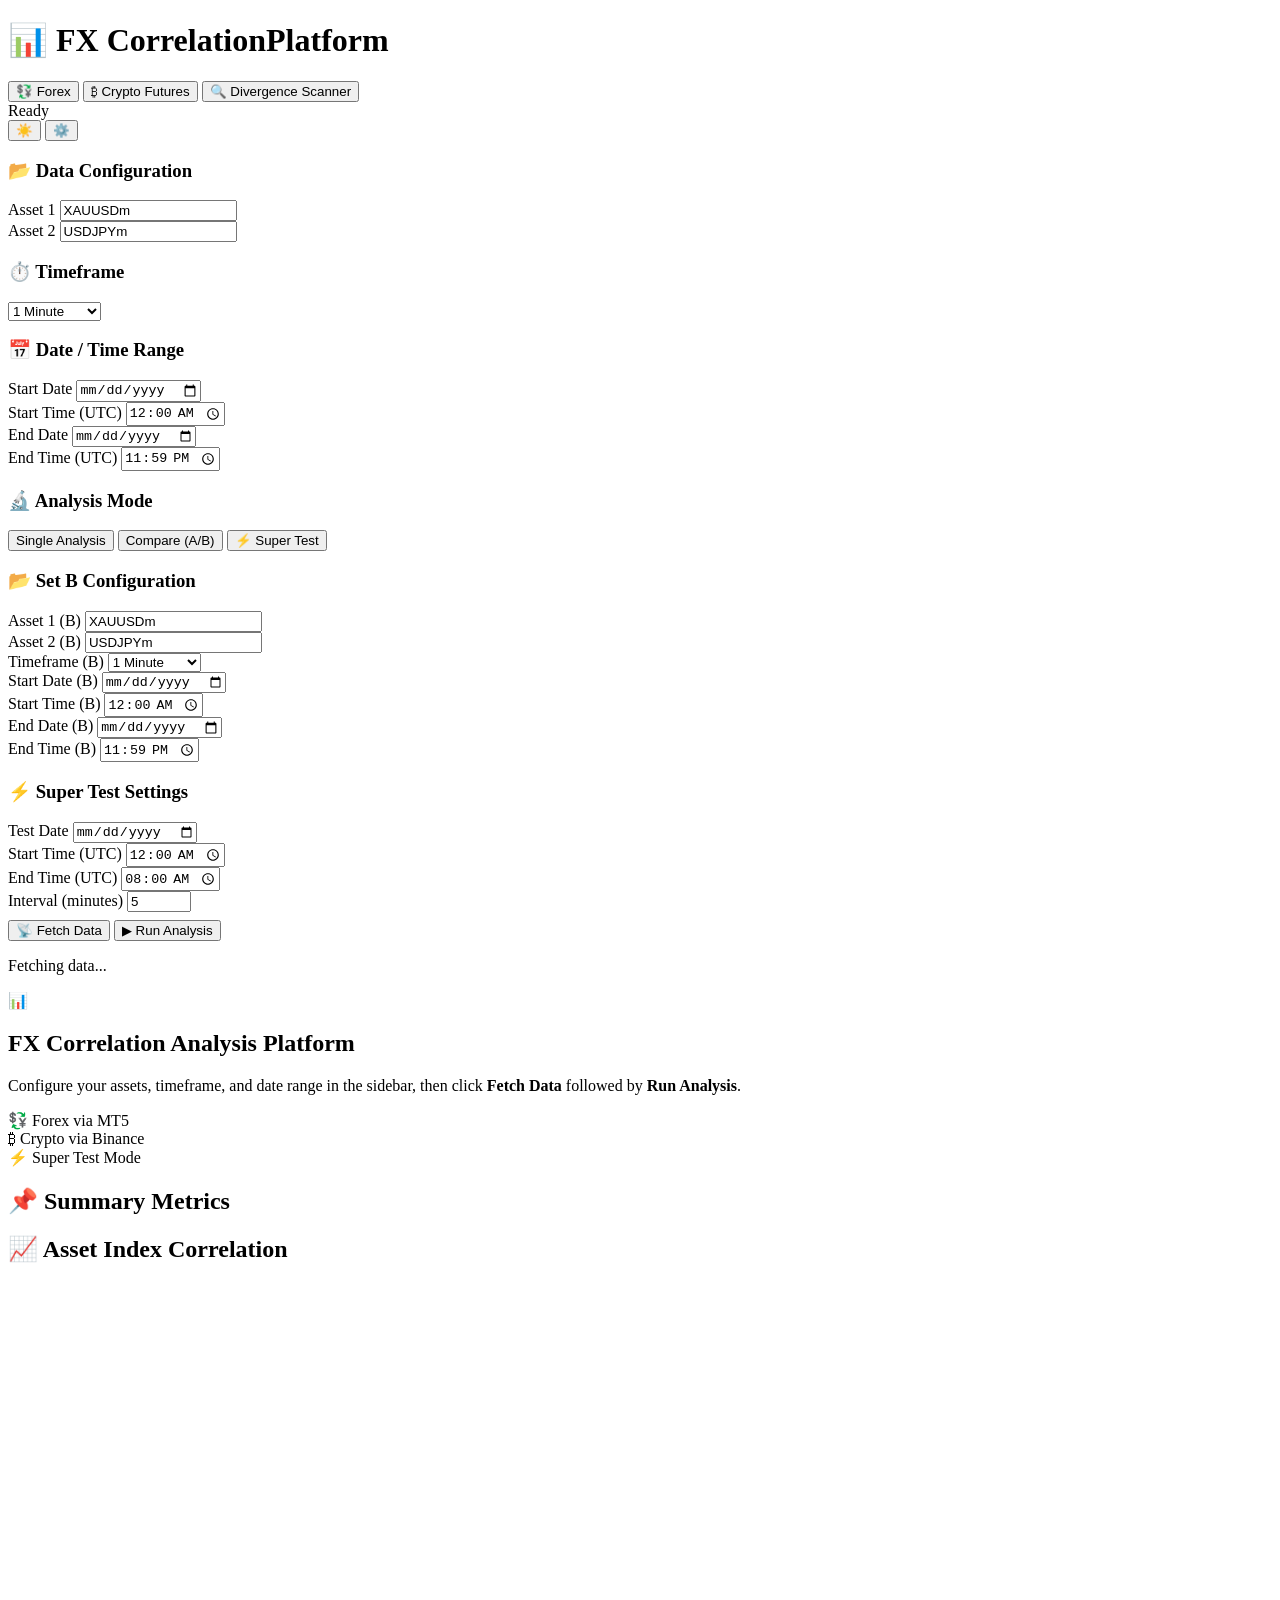
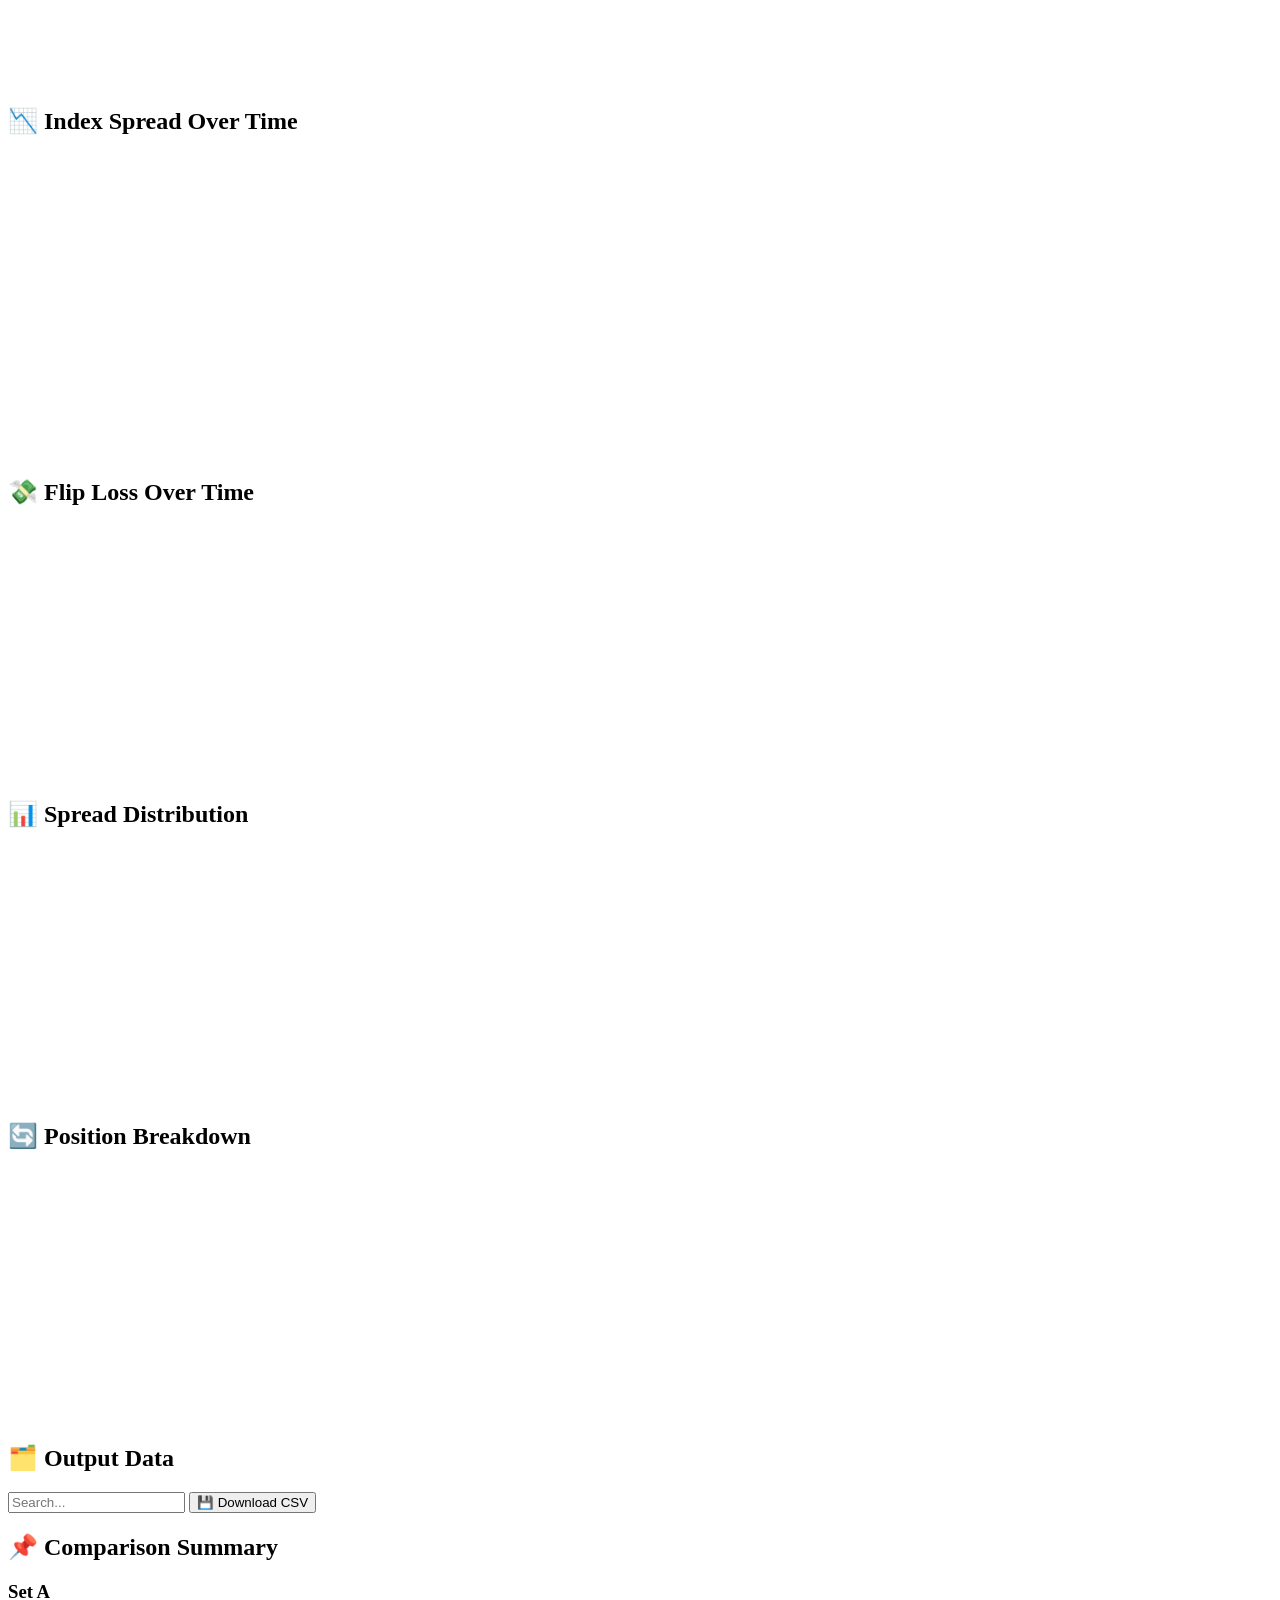
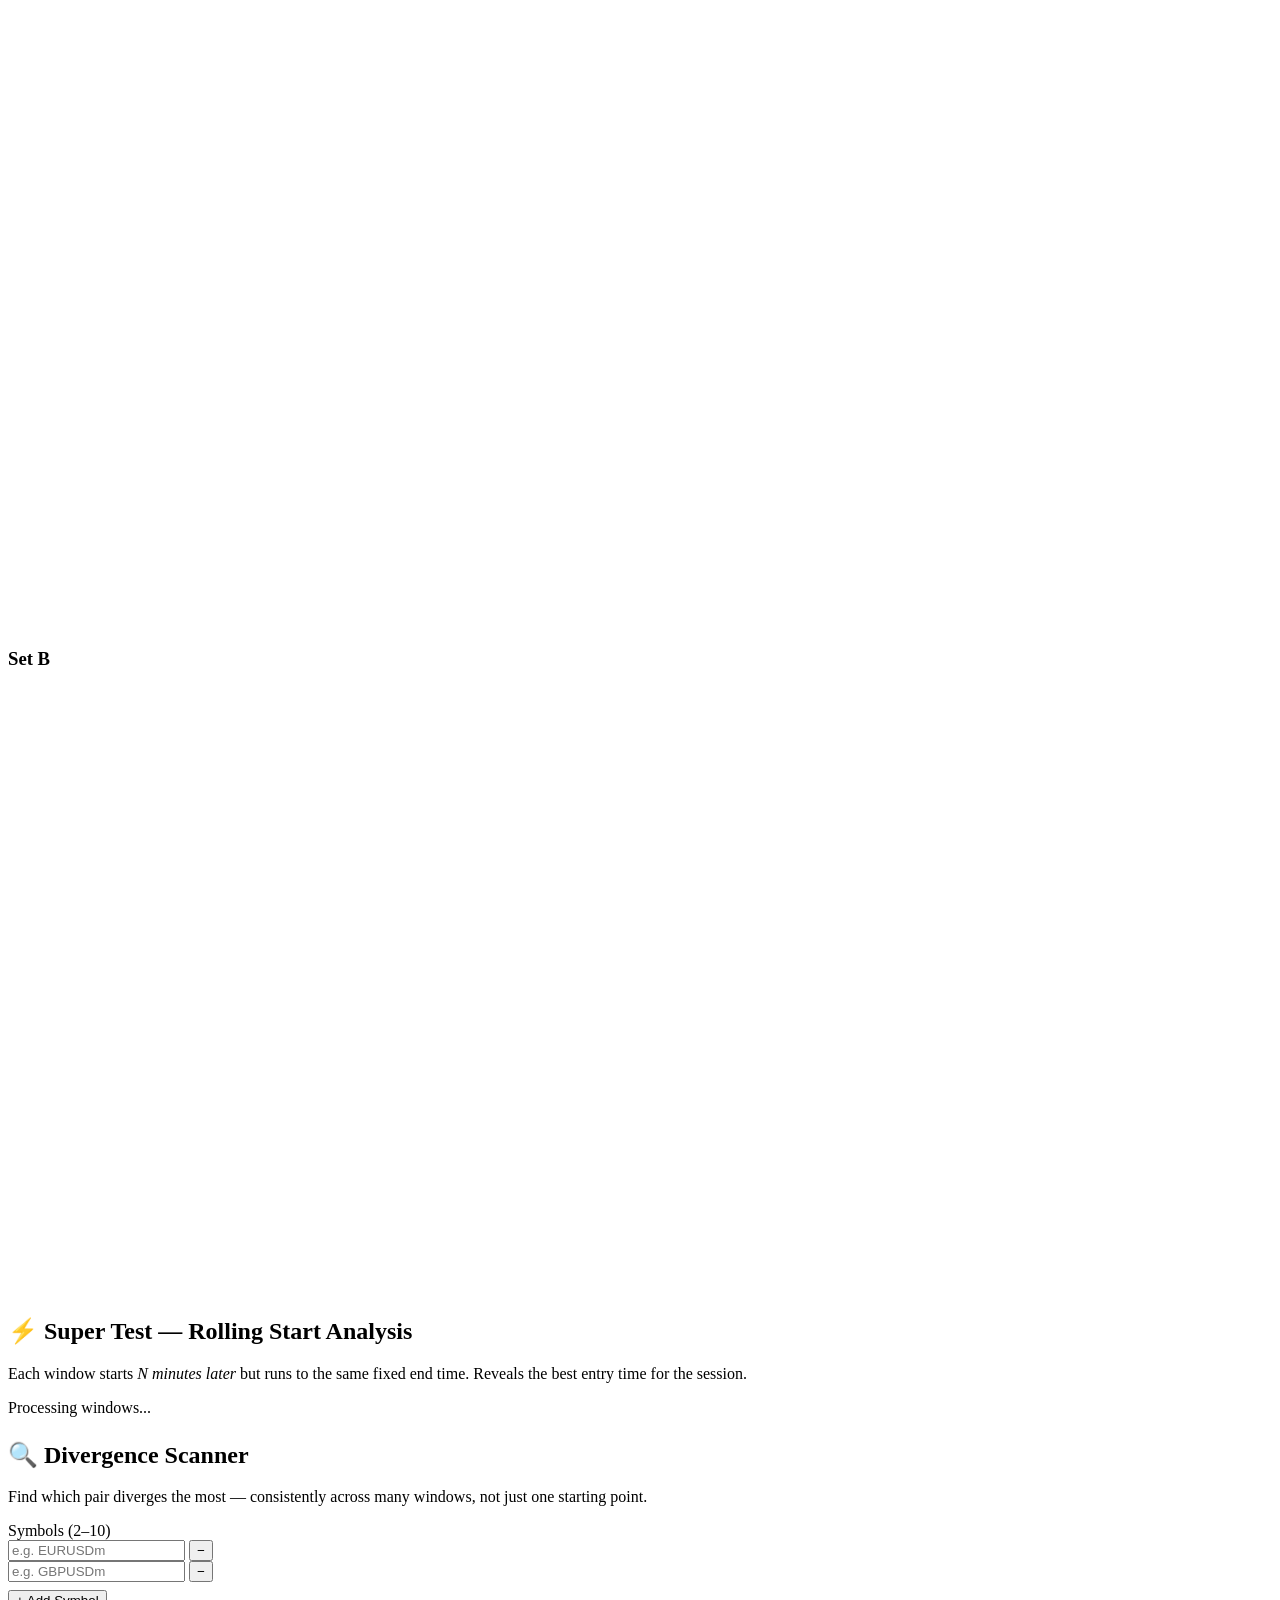
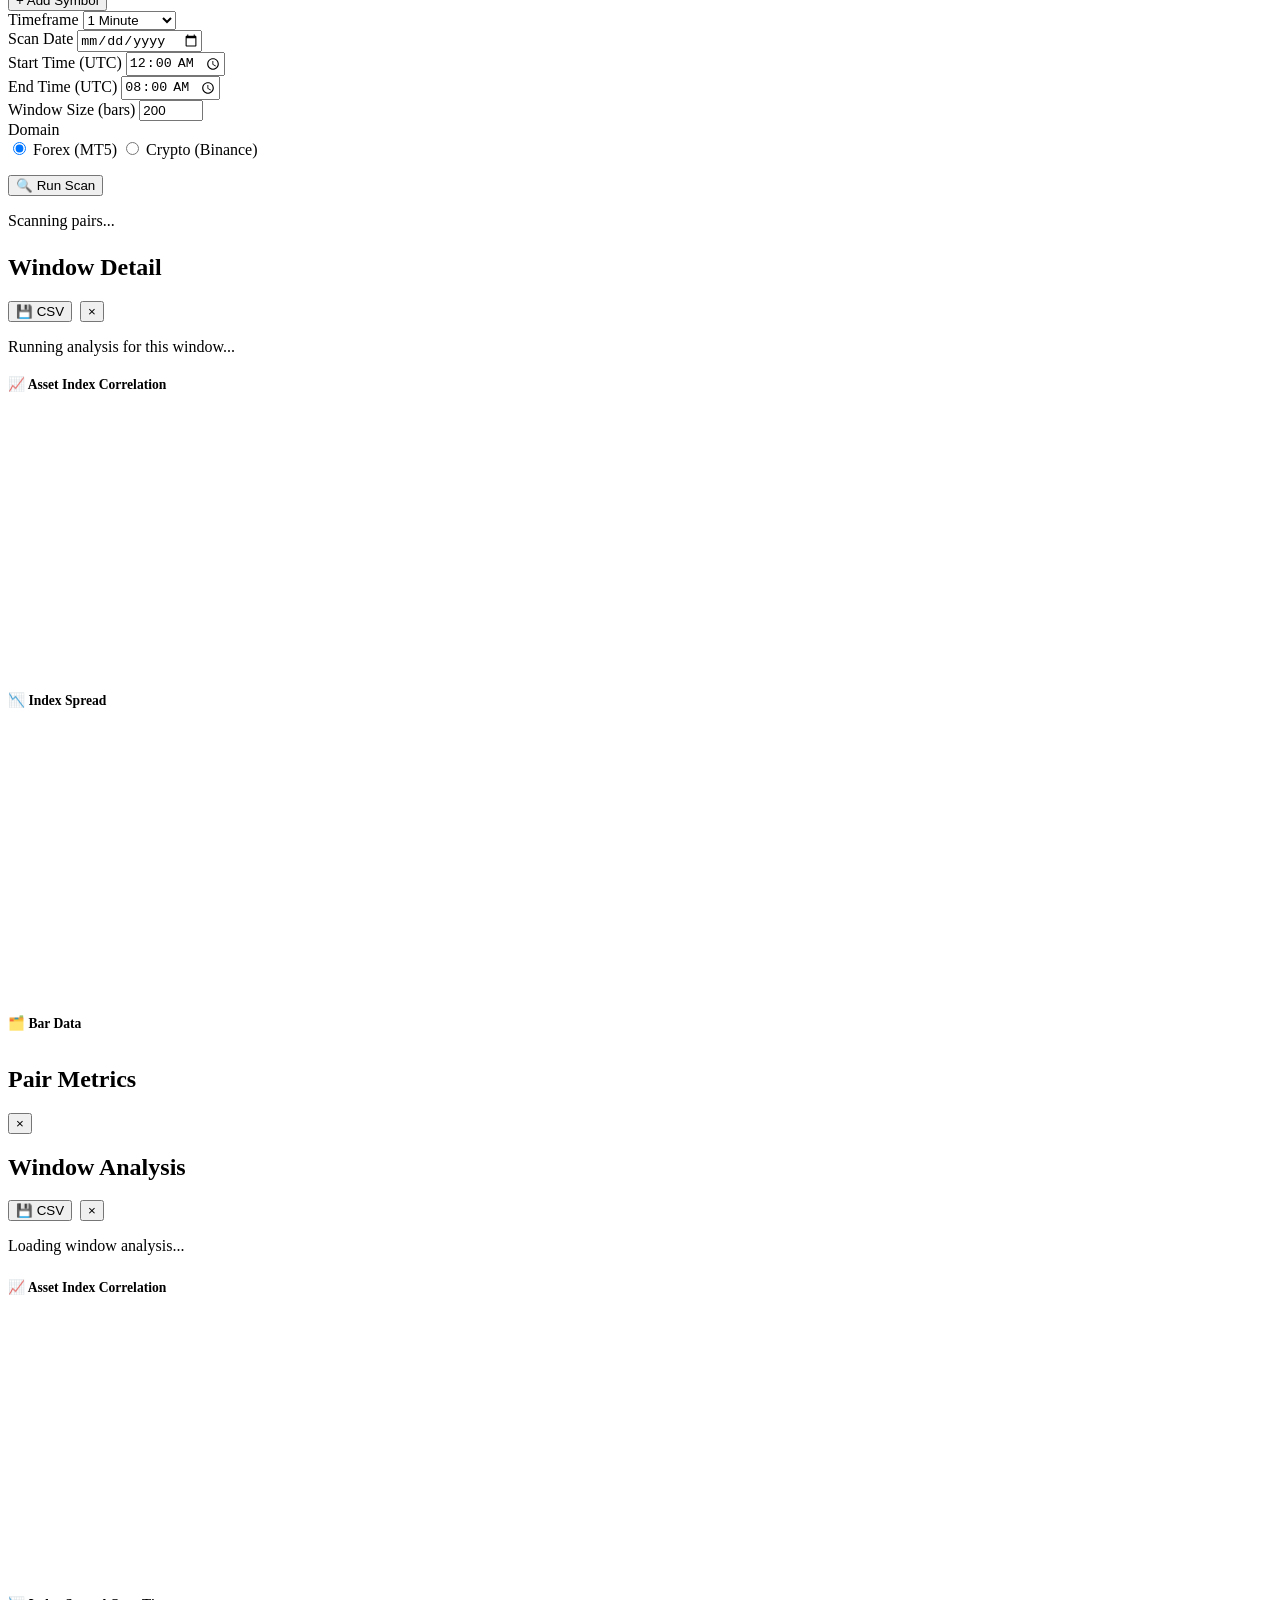
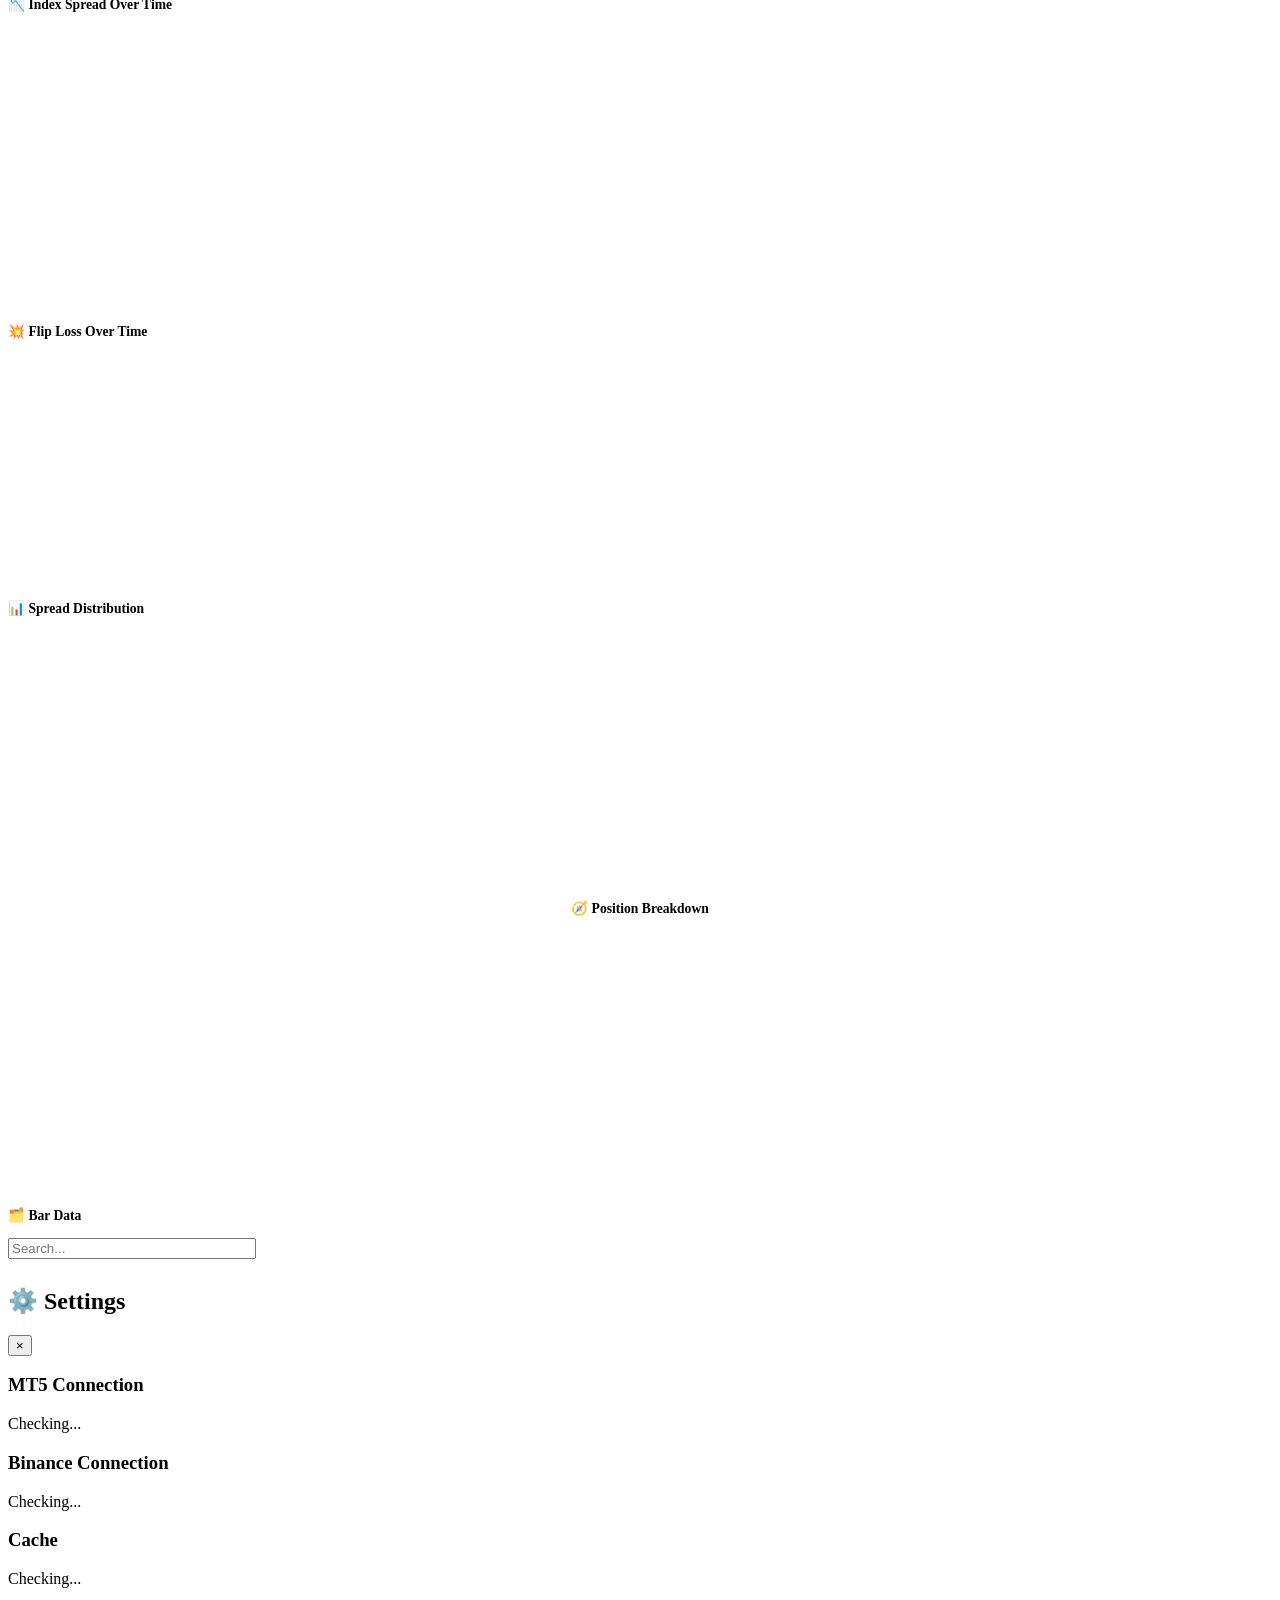
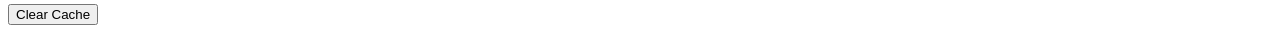
==== commit 589da9d6: "Upgraded Diversion scanner with Detail view table" ====
--- a/FX Correlation Analysis Application/frontend/index.html
+++ b/FX Correlation Analysis Application/frontend/index.html
@@ -506,6 +506,96 @@
                 <button class="modal-close" id="div-detail-close">&times;</button>
             </div>
             <div class="modal-body" id="div-detail-body"></div>
+        </div>
+    </div>
+
+    <!-- Divergence Scanner — Window Drill-Down Modal -->
+    <div id="div-window-modal" class="modal hidden">
+        <div class="modal-backdrop" id="div-window-backdrop"></div>
+        <div class="modal-content modal-xxl">
+            <div class="modal-header">
+                <div>
+                    <h2 id="div-window-title">Window Analysis</h2>
+                    <p id="div-window-subtitle" class="modal-subtitle"></p>
+                </div>
+                <div style="display:flex;gap:8px;align-items:center">
+                    <button class="btn btn-sm btn-secondary" id="div-window-download">💾 CSV</button>
+                    <button class="modal-close" id="div-window-close">&times;</button>
+                </div>
+            </div>
+            <div class="modal-body">
+    
+                <!-- Loading state -->
+                <div id="div-window-loading" class="st-detail-loading">
+                    <div class="st-detail-spinner"></div>
+                    <p>Loading window analysis...</p>
+                </div>
+    
+                <!-- Results -->
+                <div id="div-window-results" class="hidden">
+    
+                    <!-- Summary metrics table -->
+                    <div id="div-window-metrics" style="margin-bottom:24px"></div>
+    
+                    <!-- Row 1: Index correlation + Spread -->
+                    <div class="st-detail-charts" style="margin-bottom:24px">
+                        <div class="st-detail-chart-block">
+                            <h3 class="section-title" style="font-size:.85rem;margin-bottom:6px">📈 Asset Index Correlation</h3>
+                            <div class="chart-wrapper" style="height:280px">
+                                <canvas id="div-window-chart-corr"></canvas>
+                            </div>
+                        </div>
+                        <div class="st-detail-chart-block">
+                            <h3 class="section-title" style="font-size:.85rem;margin-bottom:6px">📉 Index Spread Over Time</h3>
+                            <div class="chart-wrapper" style="height:280px">
+                                <canvas id="div-window-chart-spread"></canvas>
+                            </div>
+                        </div>
+                    </div>
+    
+                    <!-- Row 2: Flip loss + Spread distribution -->
+                    <div class="st-detail-charts" style="margin-bottom:24px">
+                        <div class="st-detail-chart-block">
+                            <h3 class="section-title" style="font-size:.85rem;margin-bottom:6px">💥 Flip Loss Over Time</h3>
+                            <div class="chart-wrapper" style="height:240px">
+                                <canvas id="div-window-chart-fliploss"></canvas>
+                            </div>
+                        </div>
+                        <div class="st-detail-chart-block">
+                            <h3 class="section-title" style="font-size:.85rem;margin-bottom:6px">📊 Spread Distribution</h3>
+                            <div class="chart-wrapper" style="height:240px">
+                                <canvas id="div-window-chart-hist"></canvas>
+                            </div>
+                        </div>
+                    </div>
+    
+                    <!-- Row 3: Position breakdown (centred, half-width) -->
+                    <div style="display:flex;justify-content:center;margin-bottom:24px">
+                        <div style="width:50%">
+                            <h3 class="section-title" style="font-size:.85rem;margin-bottom:6px;text-align:center">🧭 Position Breakdown</h3>
+                            <div class="chart-wrapper" style="height:260px">
+                                <canvas id="div-window-chart-donut"></canvas>
+                            </div>
+                        </div>
+                    </div>
+    
+                    <!-- Full bar data table -->
+                    <div style="margin-top:8px">
+                        <h3 class="section-title" style="font-size:.85rem">🗂️ Bar Data</h3>
+                        <div style="margin-bottom:8px">
+                            <input type="text" id="div-window-search" class="search-input"
+                                   placeholder="Search..." style="width:240px">
+                        </div>
+                        <div class="table-container" style="max-height:320px">
+                            <table class="data-table" id="div-window-table">
+                                <thead id="div-window-table-head"></thead>
+                                <tbody id="div-window-table-body"></tbody>
+                            </table>
+                        </div>
+                    </div>
+    
+                </div>
+            </div>
         </div>
     </div>
 
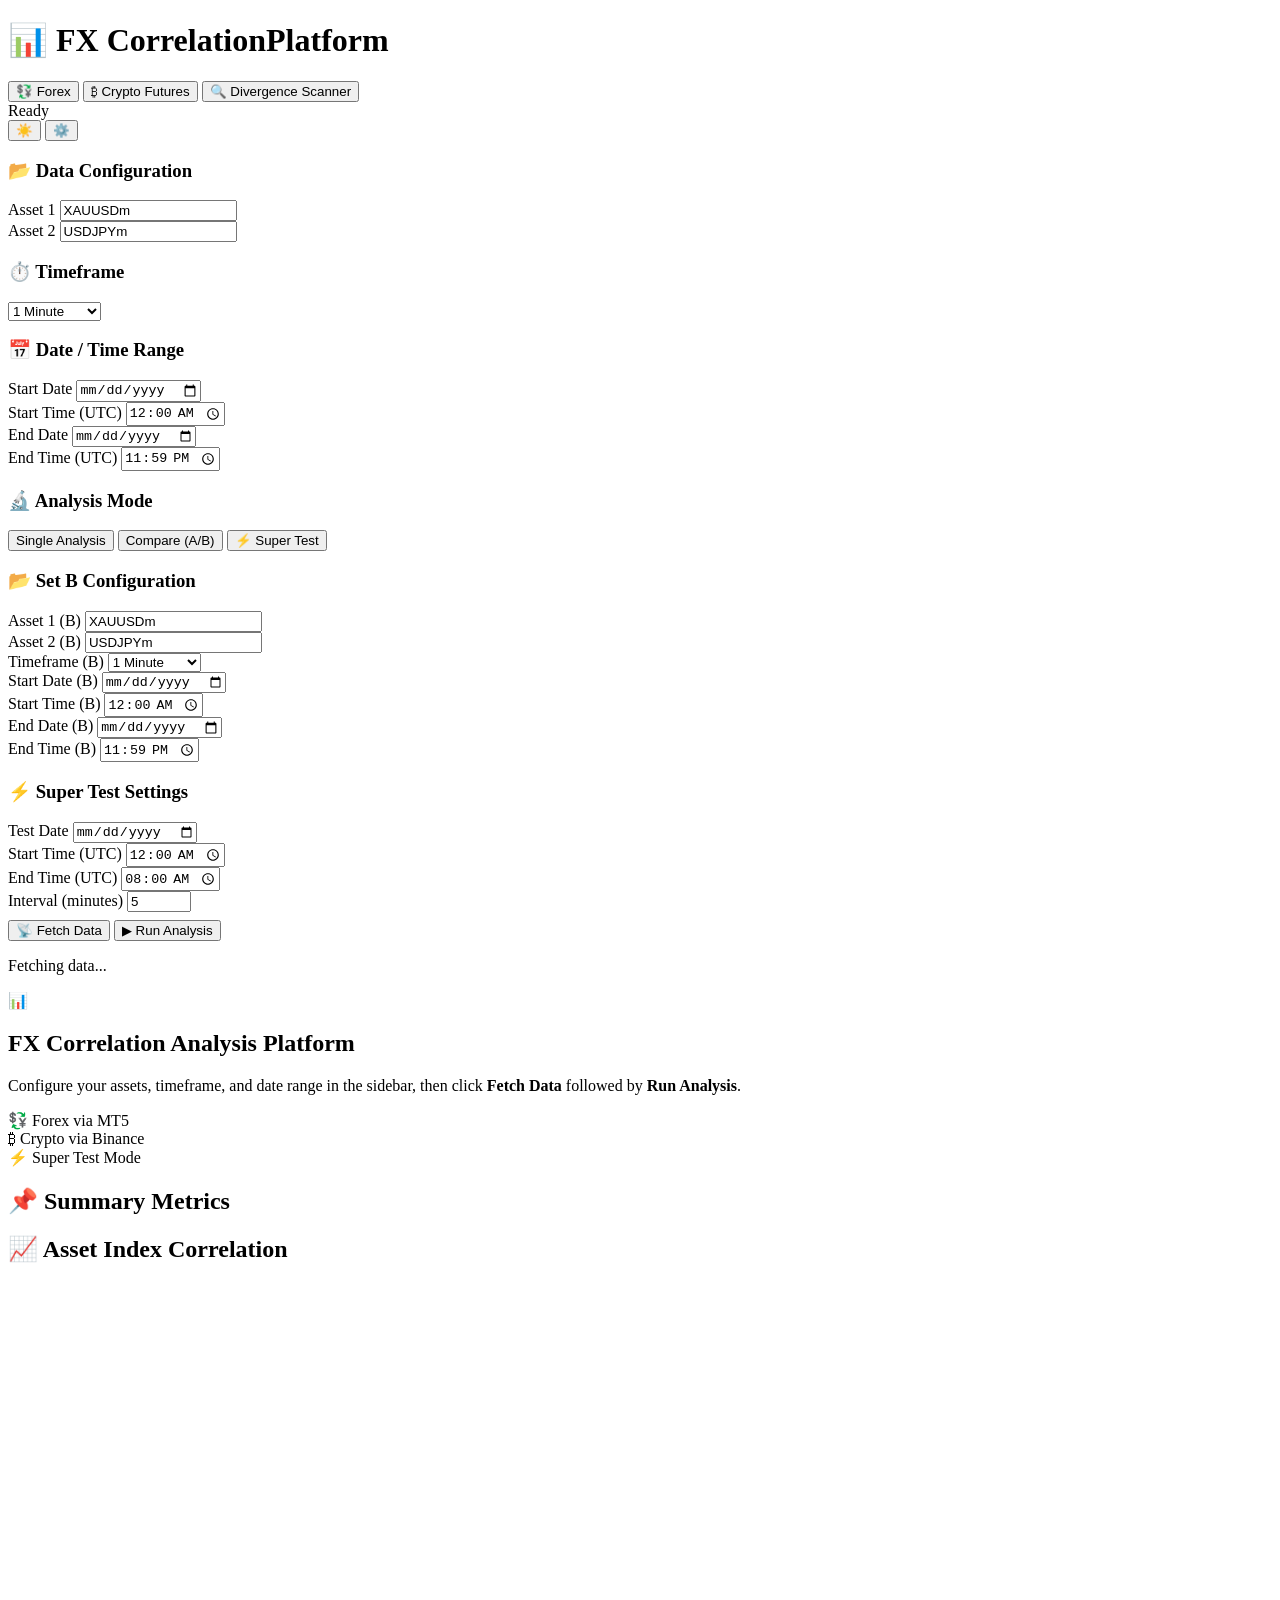
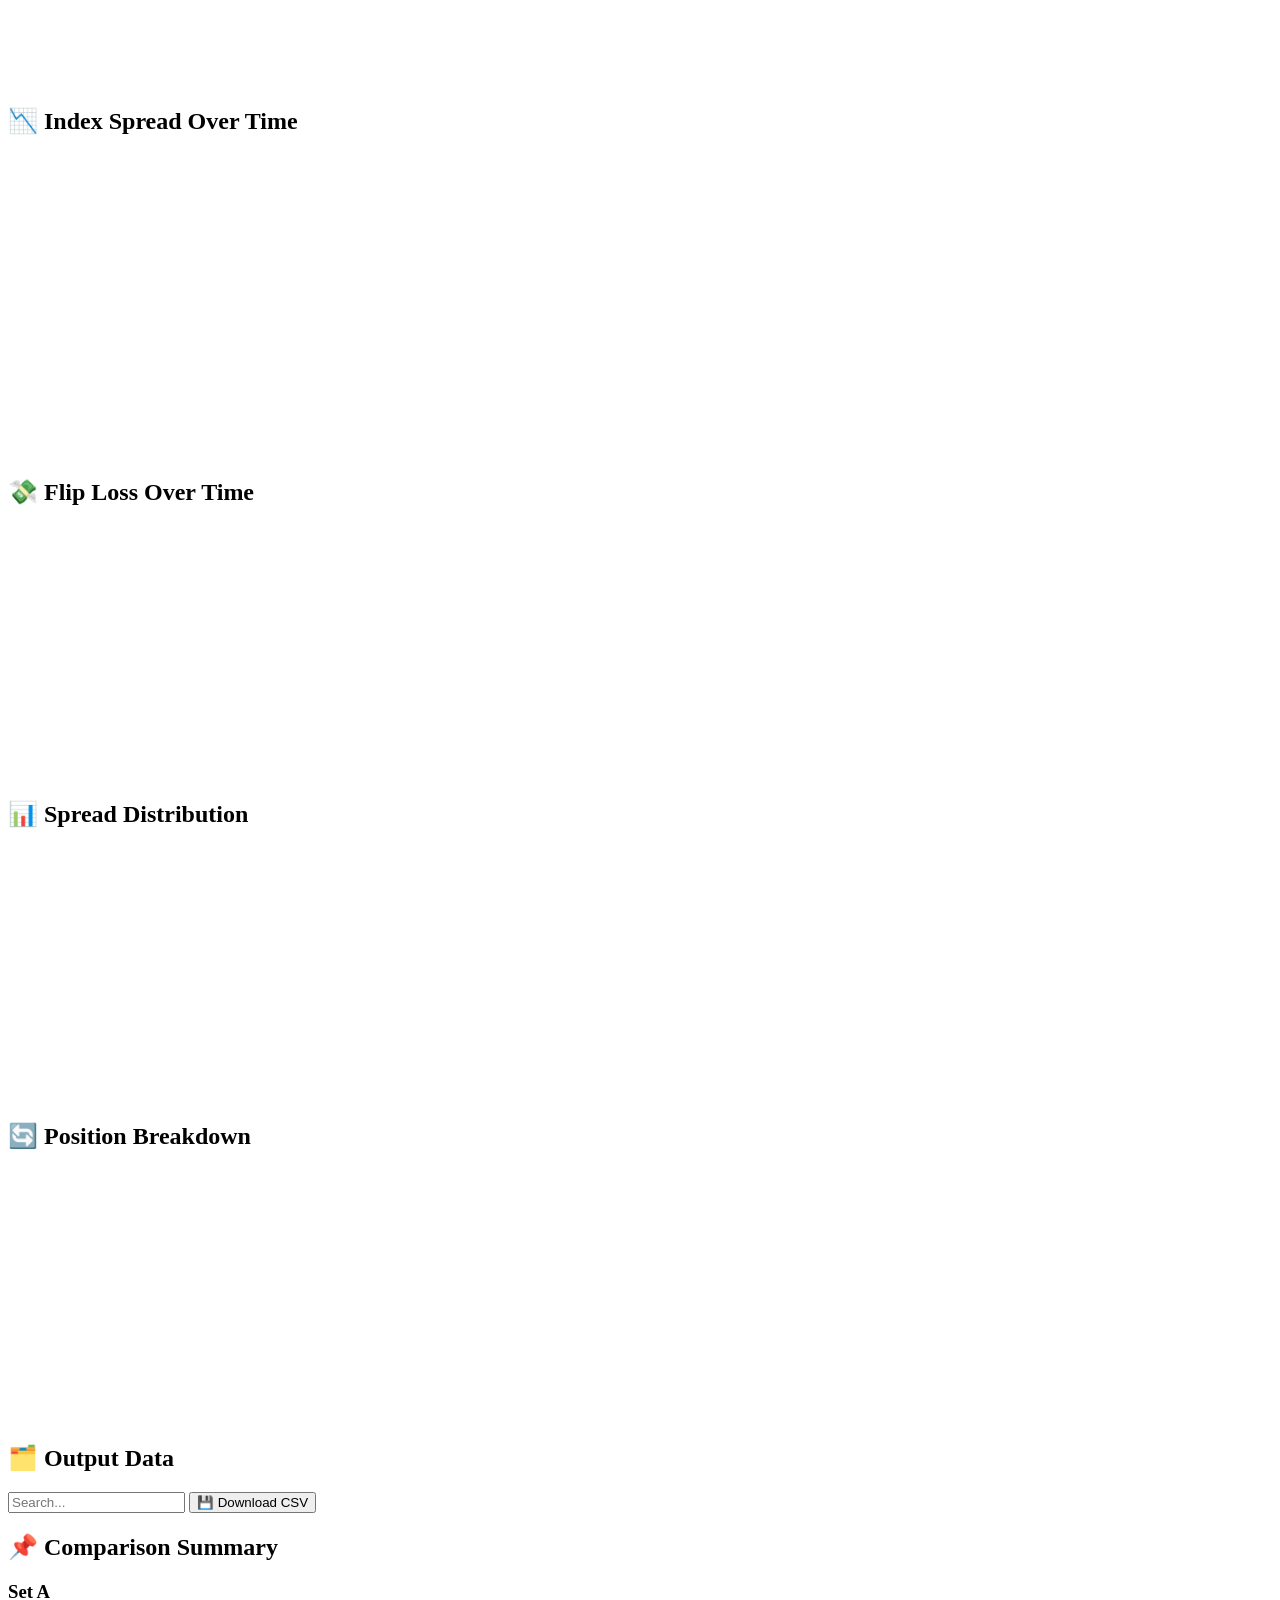
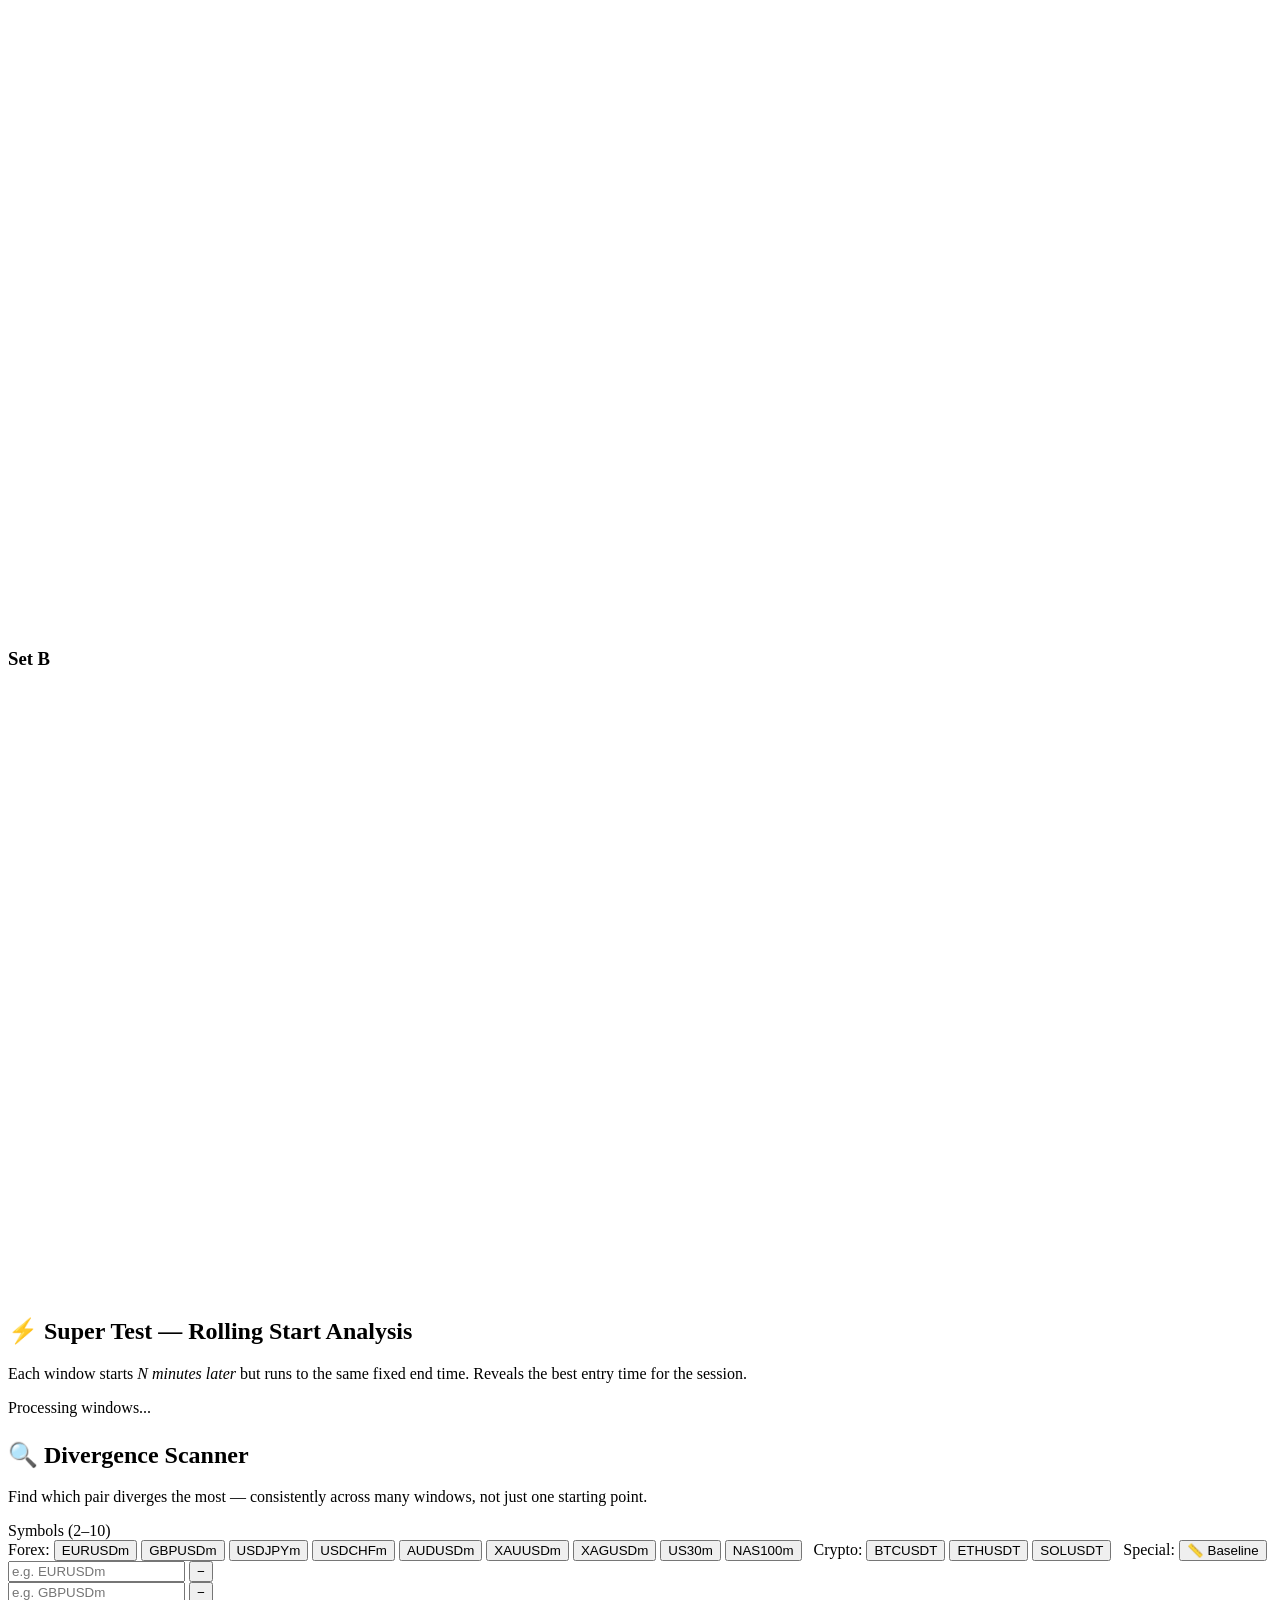
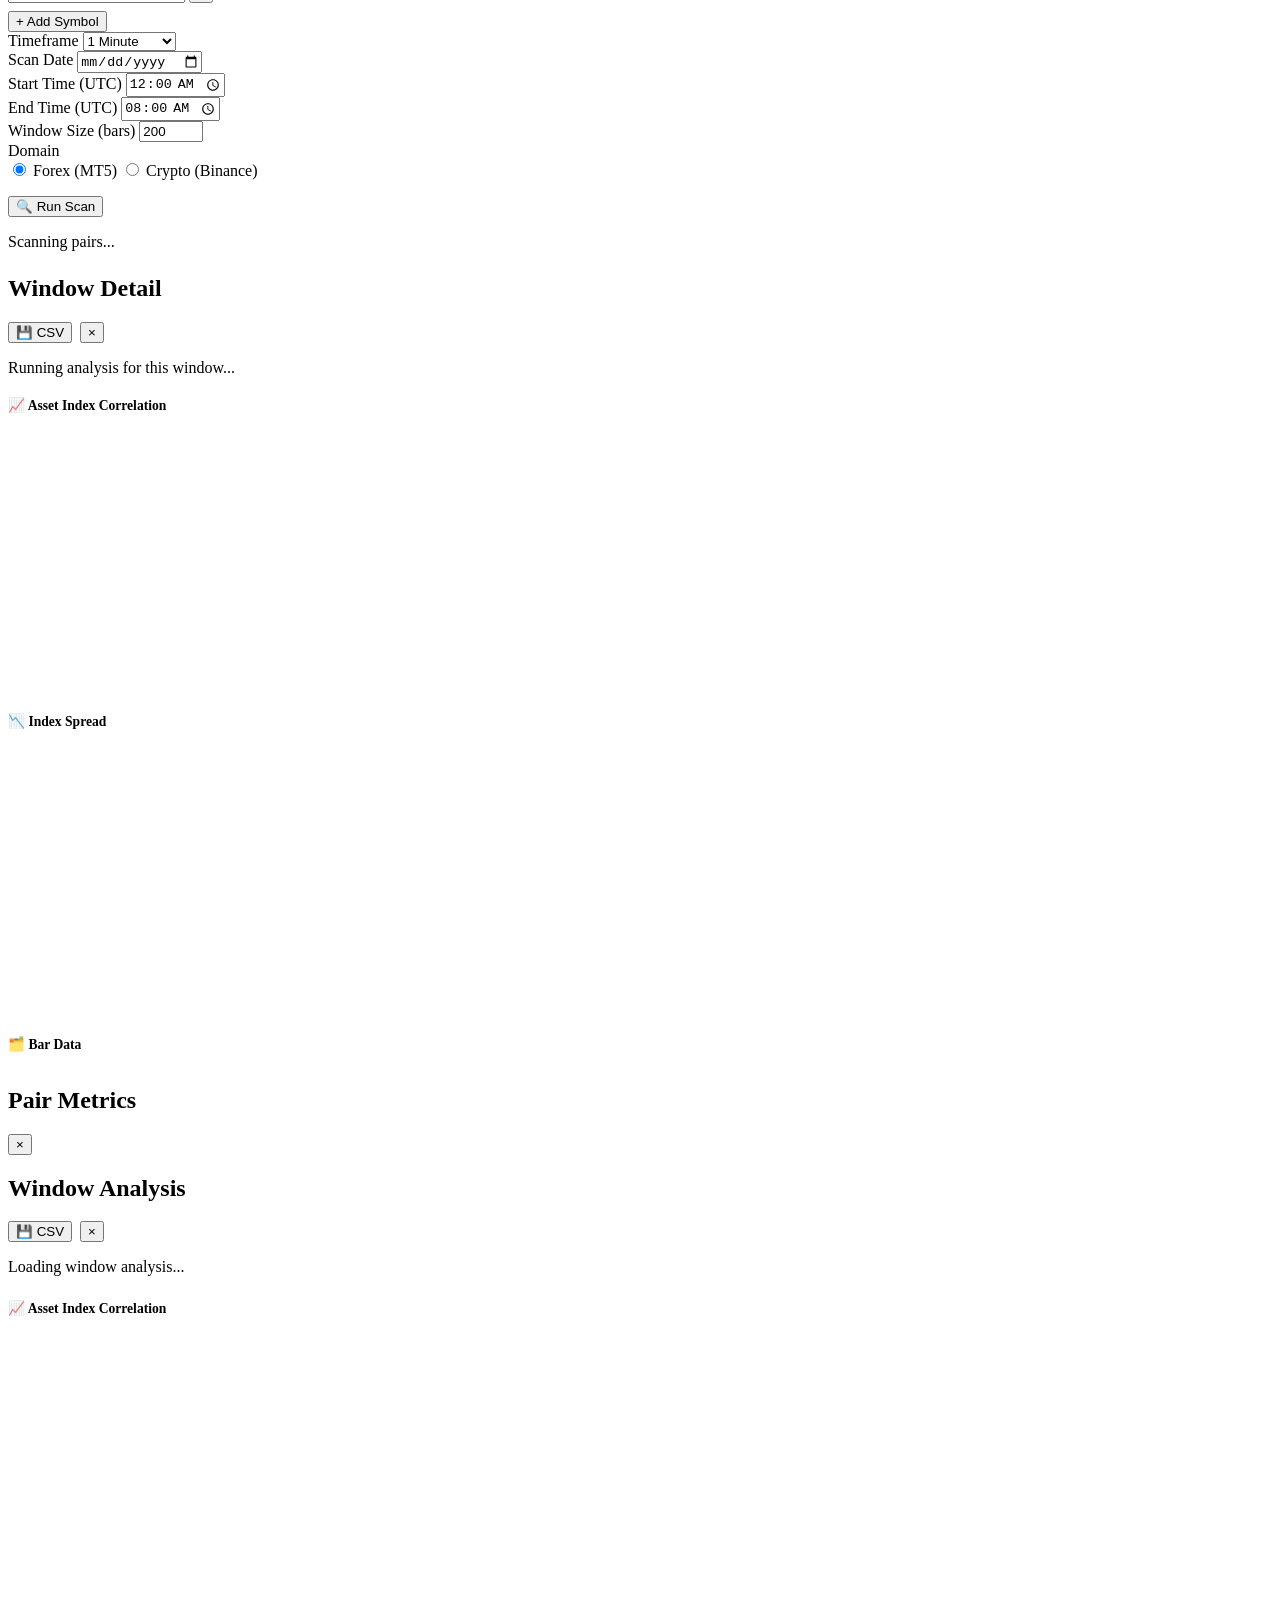
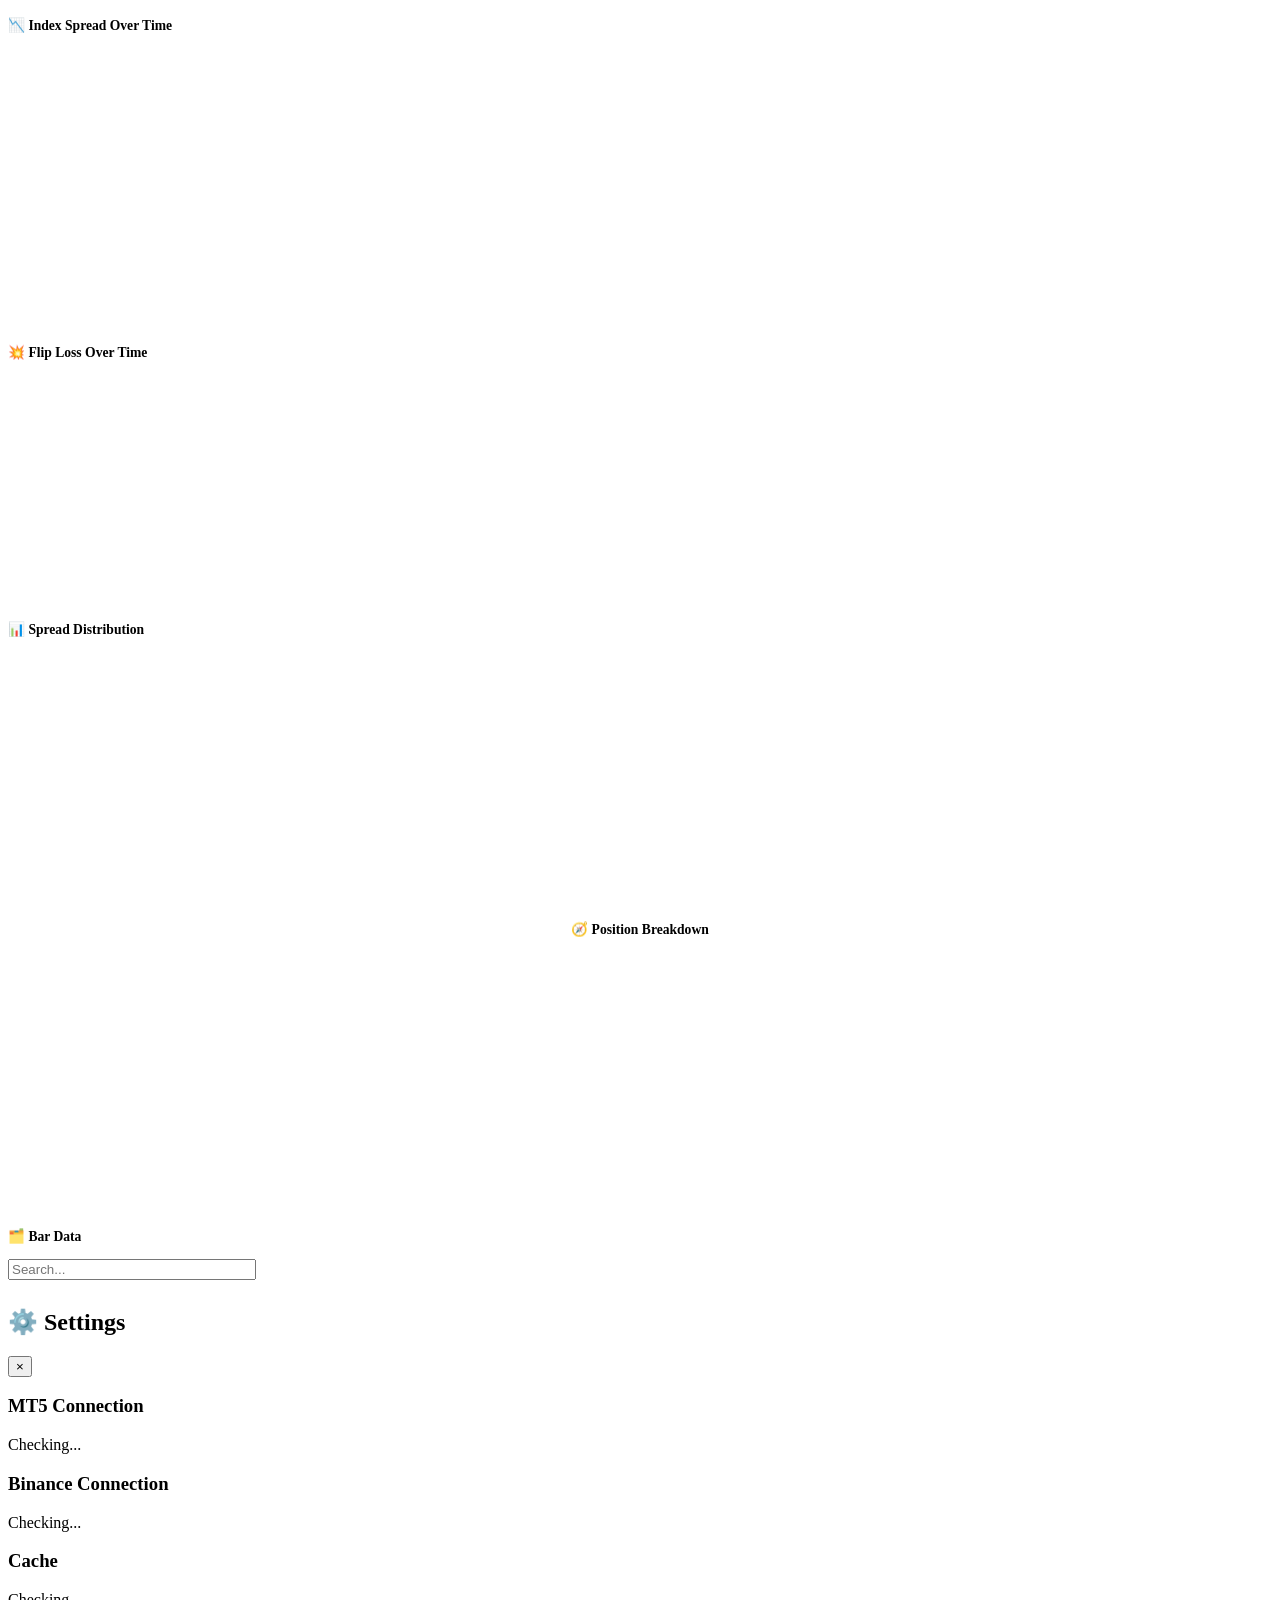
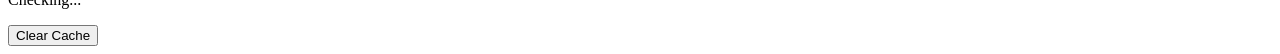
==== commit abbfd06a: "Baseline approch added" ====
--- a/FX Correlation Analysis Application/frontend/index.html
+++ b/FX Correlation Analysis Application/frontend/index.html
@@ -347,6 +347,33 @@
                     <!-- Symbol List -->
                     <div class="div-form-col">
                         <label class="div-label">Symbols (2–10)</label>
+
+                        <!-- Quick-select preset chips -->
+                        <div class="div-preset-chips" id="div-preset-chips">
+                            <!-- Forex presets -->
+                            <span class="div-chip-group-label">Forex:</span>
+                            <button class="div-chip" onclick="DivergenceTab.addPreset('EURUSDm')">EURUSDm</button>
+                            <button class="div-chip" onclick="DivergenceTab.addPreset('GBPUSDm')">GBPUSDm</button>
+                            <button class="div-chip" onclick="DivergenceTab.addPreset('USDJPYm')">USDJPYm</button>
+                            <button class="div-chip" onclick="DivergenceTab.addPreset('USDCHFm')">USDCHFm</button>
+                            <button class="div-chip" onclick="DivergenceTab.addPreset('AUDUSDm')">AUDUSDm</button>
+                            <button class="div-chip" onclick="DivergenceTab.addPreset('XAUUSDm')">XAUUSDm</button>
+                            <button class="div-chip" onclick="DivergenceTab.addPreset('XAGUSDm')">XAGUSDm</button>
+                            <button class="div-chip" onclick="DivergenceTab.addPreset('US30m')">US30m</button>
+                            <button class="div-chip" onclick="DivergenceTab.addPreset('NAS100m')">NAS100m</button>
+                            <!-- Crypto presets -->
+                            <span class="div-chip-group-label" style="margin-left:8px">Crypto:</span>
+                            <button class="div-chip" onclick="DivergenceTab.addPreset('BTCUSDT')">BTCUSDT</button>
+                            <button class="div-chip" onclick="DivergenceTab.addPreset('ETHUSDT')">ETHUSDT</button>
+                            <button class="div-chip" onclick="DivergenceTab.addPreset('SOLUSDT')">SOLUSDT</button>
+                            <!-- Special -->
+                            <span class="div-chip-group-label" style="margin-left:8px">Special:</span>
+                            <button class="div-chip div-chip-baseline" onclick="DivergenceTab.addBaseline()"
+                                title="A flat horizontal line at 1000. Measures pure asset movement with no second-asset noise.">
+                                📏 Baseline
+                            </button>
+                        </div>
+
                         <div id="div-symbol-list">
                             <div class="div-symbol-row">
                                 <input type="text" class="input div-symbol-input" placeholder="e.g. EURUSDm" value="">
@@ -524,67 +551,72 @@
                 </div>
             </div>
             <div class="modal-body">
-    
+
                 <!-- Loading state -->
                 <div id="div-window-loading" class="st-detail-loading">
                     <div class="st-detail-spinner"></div>
                     <p>Loading window analysis...</p>
                 </div>
-    
+
                 <!-- Results -->
                 <div id="div-window-results" class="hidden">
-    
+
                     <!-- Summary metrics table -->
                     <div id="div-window-metrics" style="margin-bottom:24px"></div>
-    
+
                     <!-- Row 1: Index correlation + Spread -->
                     <div class="st-detail-charts" style="margin-bottom:24px">
                         <div class="st-detail-chart-block">
-                            <h3 class="section-title" style="font-size:.85rem;margin-bottom:6px">📈 Asset Index Correlation</h3>
+                            <h3 class="section-title" style="font-size:.85rem;margin-bottom:6px">📈 Asset Index
+                                Correlation</h3>
                             <div class="chart-wrapper" style="height:280px">
                                 <canvas id="div-window-chart-corr"></canvas>
                             </div>
                         </div>
                         <div class="st-detail-chart-block">
-                            <h3 class="section-title" style="font-size:.85rem;margin-bottom:6px">📉 Index Spread Over Time</h3>
+                            <h3 class="section-title" style="font-size:.85rem;margin-bottom:6px">📉 Index Spread Over
+                                Time</h3>
                             <div class="chart-wrapper" style="height:280px">
                                 <canvas id="div-window-chart-spread"></canvas>
                             </div>
                         </div>
                     </div>
-    
+
                     <!-- Row 2: Flip loss + Spread distribution -->
                     <div class="st-detail-charts" style="margin-bottom:24px">
                         <div class="st-detail-chart-block">
-                            <h3 class="section-title" style="font-size:.85rem;margin-bottom:6px">💥 Flip Loss Over Time</h3>
+                            <h3 class="section-title" style="font-size:.85rem;margin-bottom:6px">💥 Flip Loss Over Time
+                            </h3>
                             <div class="chart-wrapper" style="height:240px">
                                 <canvas id="div-window-chart-fliploss"></canvas>
                             </div>
                         </div>
                         <div class="st-detail-chart-block">
-                            <h3 class="section-title" style="font-size:.85rem;margin-bottom:6px">📊 Spread Distribution</h3>
+                            <h3 class="section-title" style="font-size:.85rem;margin-bottom:6px">📊 Spread Distribution
+                            </h3>
                             <div class="chart-wrapper" style="height:240px">
                                 <canvas id="div-window-chart-hist"></canvas>
                             </div>
                         </div>
                     </div>
-    
+
                     <!-- Row 3: Position breakdown (centred, half-width) -->
                     <div style="display:flex;justify-content:center;margin-bottom:24px">
                         <div style="width:50%">
-                            <h3 class="section-title" style="font-size:.85rem;margin-bottom:6px;text-align:center">🧭 Position Breakdown</h3>
+                            <h3 class="section-title" style="font-size:.85rem;margin-bottom:6px;text-align:center">🧭
+                                Position Breakdown</h3>
                             <div class="chart-wrapper" style="height:260px">
                                 <canvas id="div-window-chart-donut"></canvas>
                             </div>
                         </div>
                     </div>
-    
+
                     <!-- Full bar data table -->
                     <div style="margin-top:8px">
                         <h3 class="section-title" style="font-size:.85rem">🗂️ Bar Data</h3>
                         <div style="margin-bottom:8px">
-                            <input type="text" id="div-window-search" class="search-input"
-                                   placeholder="Search..." style="width:240px">
+                            <input type="text" id="div-window-search" class="search-input" placeholder="Search..."
+                                style="width:240px">
                         </div>
                         <div class="table-container" style="max-height:320px">
                             <table class="data-table" id="div-window-table">
@@ -593,7 +625,7 @@
                             </table>
                         </div>
                     </div>
-    
+
                 </div>
             </div>
         </div>
@@ -653,15 +685,70 @@
                 document.getElementById('btn-divergence-tab').classList.toggle('active', this._tabVisible);
             },
 
-            addSymbol() {
+            // Add a blank symbol row
+            addSymbol(value = '') {
                 const list = document.getElementById('div-symbol-list');
                 const count = list.querySelectorAll('.div-symbol-row').length;
                 if (count >= 10) { Toast.show('Maximum 10 symbols', 'info'); return; }
                 const row = document.createElement('div');
                 row.className = 'div-symbol-row';
                 row.innerHTML = `
-                    <input type="text" class="input div-symbol-input" placeholder="e.g. USDJPYm">
-                    <button class="btn btn-sm btn-secondary div-remove-btn" onclick="DivergenceTab.removeSymbol(this)">−</button>`;
+                    <input type="text" class="input div-symbol-input"
+                           placeholder="e.g. USDJPYm" value="${value}">
+                    <button class="btn btn-sm btn-secondary div-remove-btn"
+                            onclick="DivergenceTab.removeSymbol(this)">−</button>`;
+                list.appendChild(row);
+            },
+
+            // Add a preset symbol — checks for duplicates first
+            addPreset(symbol) {
+                const existing = Array.from(
+                    document.querySelectorAll('.div-symbol-input')
+                ).map(i => i.value.trim());
+
+                if (existing.includes(symbol)) {
+                    Toast.show(`${symbol} already in list`, 'info');
+                    return;
+                }
+
+                // Fill first empty slot, otherwise add new row
+                const emptyInput = Array.from(
+                    document.querySelectorAll('.div-symbol-input')
+                ).find(i => i.value.trim() === '');
+
+                if (emptyInput) {
+                    emptyInput.value = symbol;
+                } else {
+                    this.addSymbol(symbol);
+                }
+            },
+
+            // Add the special Baseline Line entry
+            addBaseline() {
+                const BASELINE = '__BASELINE__';
+                const existing = Array.from(
+                    document.querySelectorAll('.div-symbol-input')
+                ).map(i => i.value.trim());
+
+                if (existing.includes(BASELINE)) {
+                    Toast.show('Baseline already added — only one allowed', 'info');
+                    return;
+                }
+
+                const list = document.getElementById('div-symbol-list');
+                const count = list.querySelectorAll('.div-symbol-row').length;
+                if (count >= 10) { Toast.show('Maximum 10 symbols', 'info'); return; }
+
+                const row = document.createElement('div');
+                row.className = 'div-symbol-row div-baseline-row';
+                row.innerHTML = `
+                    <input type="text" class="input div-symbol-input div-baseline-input"
+                           value="${BASELINE}" readonly
+                           style="color:var(--accent-purple);font-weight:600;cursor:default"
+                           title="Flat horizontal line — measures pure asset movement">
+                    <span class="div-baseline-badge">📏 Baseline</span>
+                    <button class="btn btn-sm btn-secondary div-remove-btn"
+                            onclick="DivergenceTab.removeSymbol(this)">−</button>`;
                 list.appendChild(row);
             },
 
